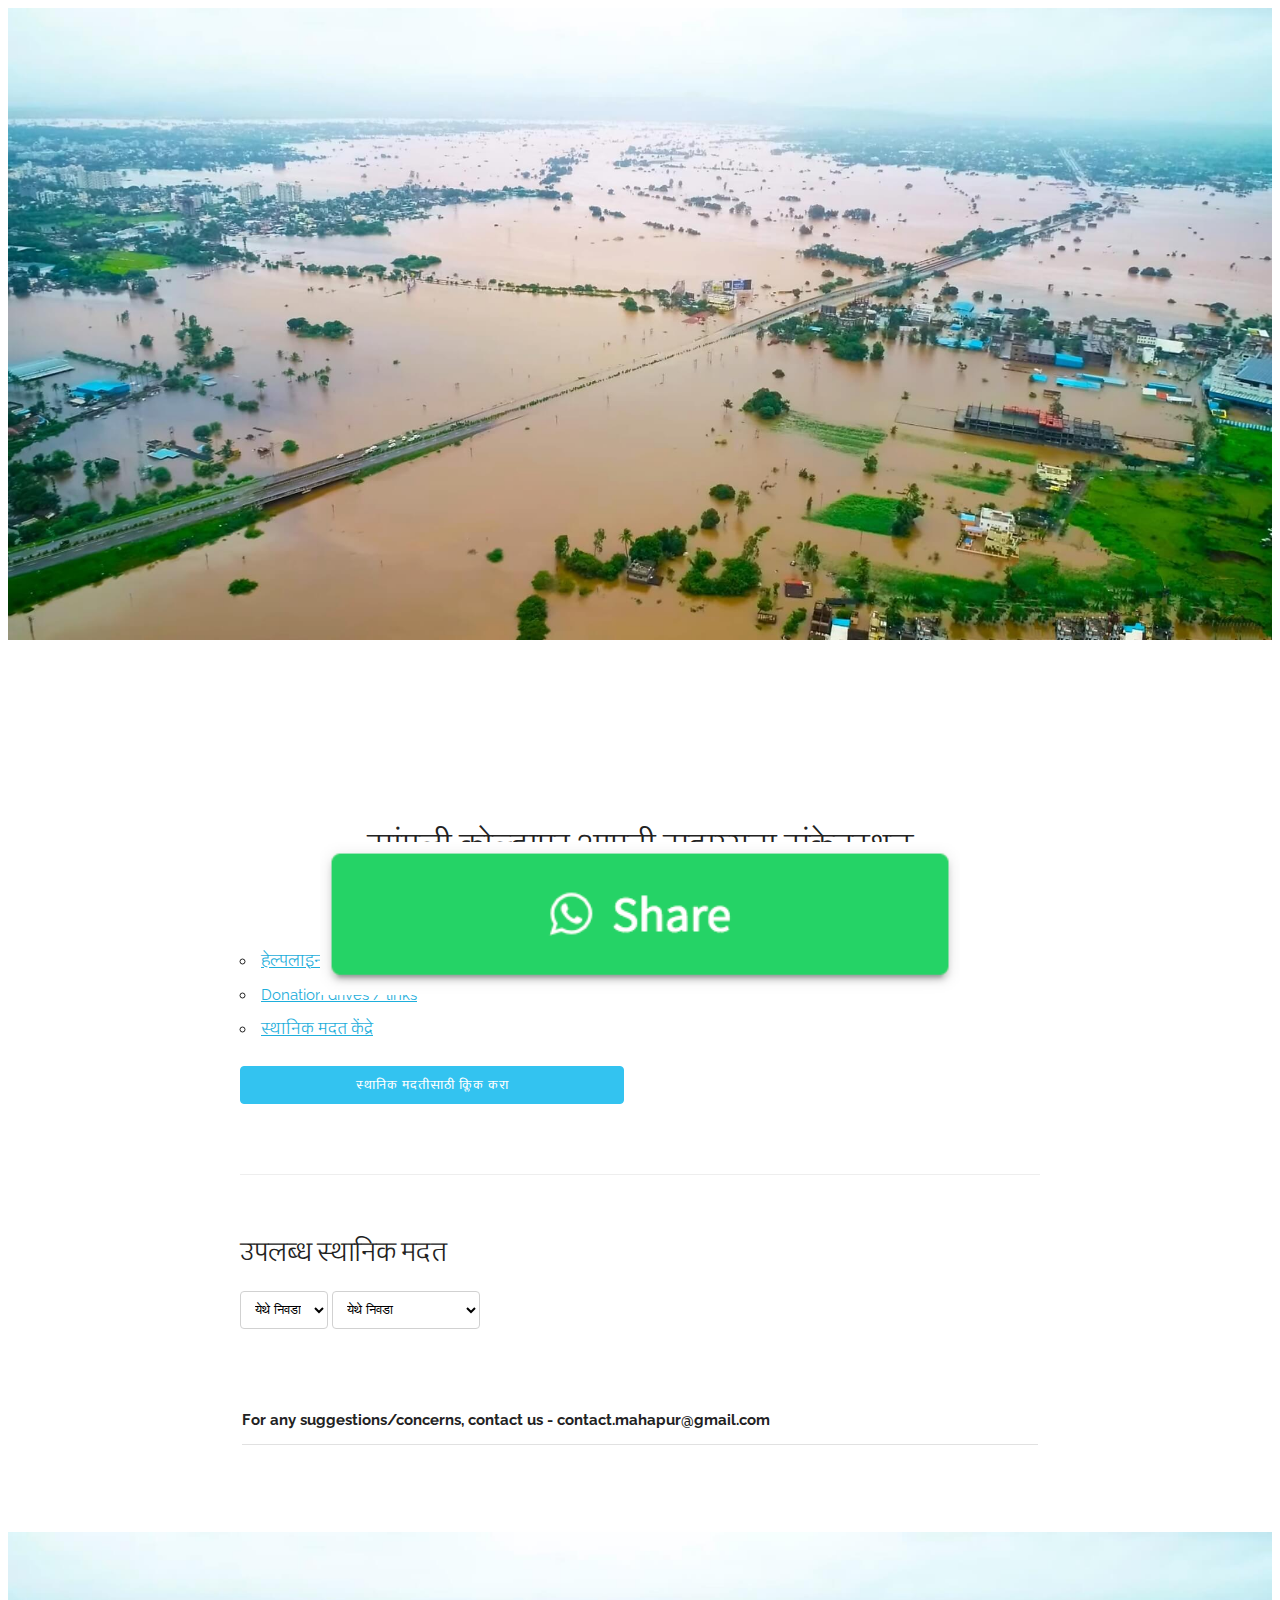
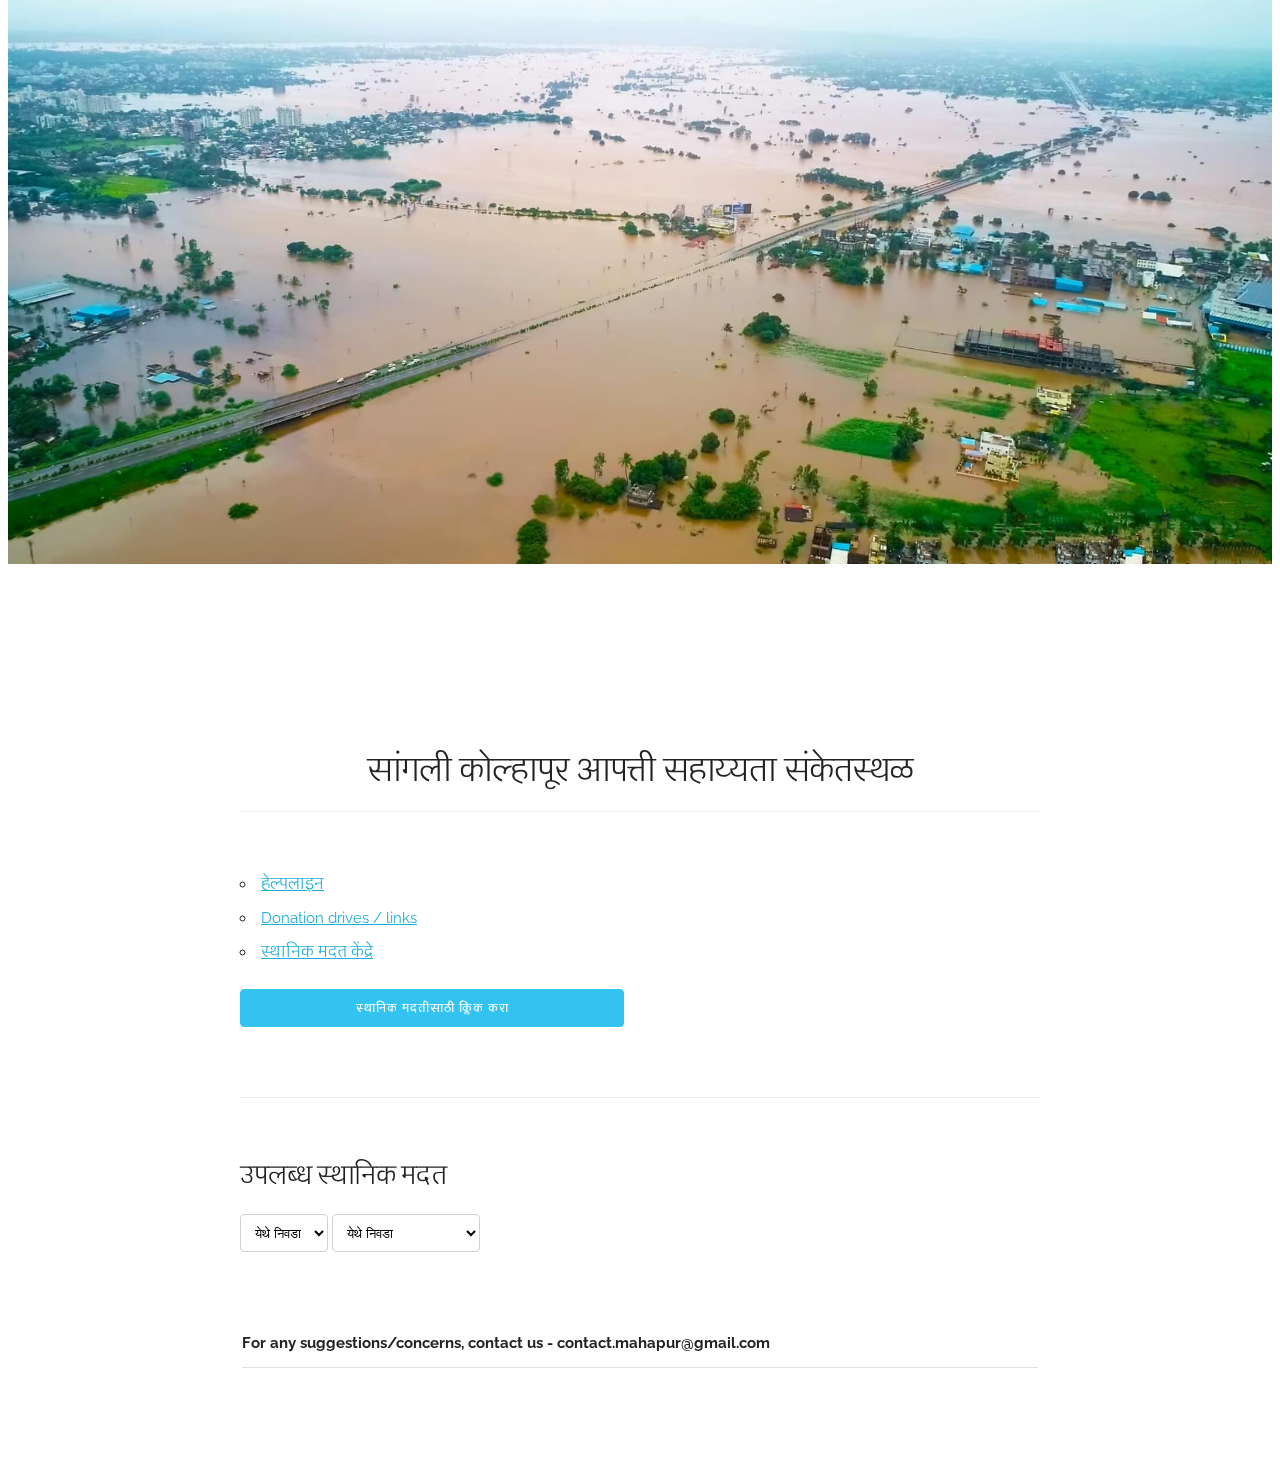
==== index.html @ 60c69380 "Pushing helpType to prod" ====
<!DOCTYPE html>
<html lang="en">
<head>

  <!-- Basic Page Needs
  –––––––––––––––––––––––––––––––––––––––––––––––––– -->
  <meta charset="utf-8">
  <title>Mahapur</title>
  <meta name="description" content="">
  <meta name="author" content="">

  <link rel="shortcut icon" type="image/png" href="images/favicon.png"/>

  <!-- Mobile Specific Metas
  –––––––––––––––––––––––––––––––––––––––––––––––––– -->
  <meta name="viewport" content="width=device-width, initial-scale=1">

  <!-- FONT
  –––––––––––––––––––––––––––––––––––––––––––––––––– -->
  <!-- <link href="https://fonts.googleapis.com/css?family=Raleway&display=swap" rel="stylesheet"> -->
  <link href="https://fonts.googleapis.com/css?family=Raleway&display=swap" rel="stylesheet">
  <link href="https://fonts.googleapis.com/css?family=Glegoo&display=swap" rel="stylesheet">

  <!-- CSS
  –––––––––––––––––––––––––––––––––––––––––––––––––– -->
  <link rel="stylesheet" href="css/normalize.css">
  <link rel="stylesheet" href="css/skeleton.css">
  <link rel="stylesheet" href="css/custom.css">

  <!-- Scripts
  –––––––––––––––––––––––––––––––––––––––––––––––––– -->
  <link rel="stylesheet" href="css/github-prettify-theme.css">
  <script src="js/Rest.js"></script>
  <script src="js/HelpHandler.js"></script>

  <!-- Global site tag (gtag.js) - Google Analytics -->
  <script async src="https://www.googletagmanager.com/gtag/js?id=UA-145465285-1"></script>
  <script>
    window.dataLayer = window.dataLayer || [];
    function gtag(){dataLayer.push(arguments);}
    gtag('js', new Date());

    gtag('config', 'UA-145465285-1');
  </script>

</head>
<body class="code-snippets-visible" onload="return getAndRender();">

<img src="images/background.jpeg" alt="krishna flood image" width="100%">

  <!-- Primary Page Layout
  –––––––––––––––––––––––––––––––––––––––––––––––––– -->
  <div class="container">
    <section class="header">
      <h4 class="title">सांगली कोल्हापूर आपत्ती सहाय्यता संकेतस्थळ</h4>
    </section>

    <div class="navbar-spacer"></div>

    <!-- Lists -->
    <div class="docs-section" id="lists">
      <div class="row docs-example">
        <div class="six columns">
          <ul>
            <li><a href="helpline.html">हेल्पलाइन</a></li>
            <li><a href="donations.html">Donation drives / links</a></li>
            <li><a href="localcamps.html">स्थानिक मदत केंद्रे</a></li>
          </ul>
          <a class="button button-primary" href="localhelp.html" style="display: block;margin-left: auto;margin-right: auto;">स्थानिक मदतीसाठी क्लिक करा</a>
        </div>
      </div>
    </div>

    <!-- Tables -->
    <div class="docs-section" id="tables">
      <h5><b>उपलब्ध स्थानिक मदत</b></h5>
      <!-- The above form looks like this -->
        <form id="help-form" onchange="return renderWithFilter();">
        <div class="row">
          <div class="twelve columns">
            <select class="six.columns" id="city">
              <option value="-" selected>येथे निवडा</option>
              <option value="sangli">सांगली</option>
              <option value="kolhapur">कोल्हापूर</option>
            </select>
            <select class="six.columns" id="category">
              <option value="-" selected>येथे निवडा</option>
              <option value="पाणी">पाणी</option>
              <option value="औषधे">औषधे</option>
              <option value="अन्न धान्य (खाद्य पदार्थ)">अन्न धान्य (खाद्य पदार्थ)</option>
              <option value="कपडे">कपडे</option>
              <option value="जनावरांसाठी खाद्य">जनावरांसाठी खाद्य</option>
              <option value="भांडी">भांडी</option>
              <option value="दैनंदीनी लागणार्या वस्तू">दैनंदीनी लागणार्या वस्तू</option>
              <option value="सॅनीटरी नॅपकीन्स">सॅनीटरी नॅपकीन्स</option>
              <option value="शालेय उपयोगी साहित्य">शालेय उपयोगी साहित्य</option>
              <option value="सर्प मित्र">सर्प मित्र</option>
              <option value="इतर">इतर</option>
            </select>
          </div>
        </div>
      </form>
      <div class="docs-example">
        <table id="table-id" class="u-full-width">
          <tbody>
          </tbody>
        </table>
        <table id="table-id" class="u-full-width">
          <th>For any suggestions/concerns, contact us - contact.mahapur@gmail.com
          </th>
        </table>
      </div>
    </div>
  </div>

  <div class="footer">
    <div class="row docs-example">
      <!-- <a class="button" href="whatsapp://send?text=http://mahapur.in" data-action="share/whatsapp/share"> -->
      <a href="whatsapp://send?text=%2A%E0%A4%B8%E0%A4%BE%E0%A4%82%E0%A4%97%E0%A4%B2%E0%A5%80%20%E0%A4%95%E0%A5%8B%E0%A4%B2%E0%A5%8D%E0%A4%B9%E0%A4%BE%E0%A4%AA%E0%A5%82%E0%A4%B0%20%E0%A4%86%E0%A4%AA%E0%A4%A4%E0%A5%8D%E0%A4%A4%E0%A5%80%20%E0%A4%B8%E0%A4%B9%E0%A4%BE%E0%A4%AF%E0%A5%8D%E0%A4%AF%E0%A4%A4%E0%A4%BE%20%E0%A4%B8%E0%A4%82%E0%A4%95%E0%A5%87%E0%A4%A4%E0%A4%B8%E0%A5%8D%E0%A4%A5%E0%A4%B3%2A%20-%20http%3A%2F%2Fwww.mahapur.in%0A%0A%E0%A4%AF%E0%A4%BE%20%E0%A4%B8%E0%A4%82%E0%A4%95%E0%A5%87%E0%A4%A4%E0%A4%B8%E0%A5%8D%E0%A4%A5%E0%A4%B3%E0%A4%BE%E0%A4%A6%E0%A5%8D%E0%A4%B5%E0%A4%BE%E0%A4%B0%E0%A5%87%20%E0%A4%96%E0%A4%BE%E0%A4%B2%E0%A5%80%E0%A4%B2%20%E0%A4%AE%E0%A4%A6%E0%A4%A4%20%E0%A4%A6%E0%A5%87%E0%A4%A4%E0%A4%BE%2F%E0%A4%98%E0%A5%87%E0%A4%A4%E0%A4%BE%20%E0%A4%AF%E0%A5%87%E0%A4%8A%20%E0%A4%B6%E0%A4%95%E0%A4%A4%E0%A5%87%20-%0A%0A%E0%A5%A7.%20%E0%A4%AA%E0%A5%81%E0%A4%B0%E0%A4%97%E0%A5%8D%E0%A4%B0%E0%A4%B8%E0%A5%8D%E0%A4%A4%E0%A4%BE%E0%A4%82%E0%A4%9A%E0%A5%8D%E0%A4%AF%E0%A4%BE%20%E0%A4%AE%E0%A4%A6%E0%A4%A4%E0%A5%80%E0%A4%B8%E0%A4%BE%E0%A4%A0%E0%A5%80%20%E0%A4%87%E0%A4%9A%E0%A5%8D%E0%A4%9B%E0%A5%82%E0%A4%95%20%E0%A4%85%E0%A4%B8%E0%A4%A3%E0%A4%BE%E0%A4%B0%E0%A5%87%20%E0%A4%B2%E0%A5%8B%E0%A4%95%20%E0%A4%A4%E0%A5%8D%E0%A4%AF%E0%A4%BE%E0%A4%82%E0%A4%A8%E0%A4%BE%20%E0%A4%B6%E0%A4%95%E0%A5%8D%E0%A4%AF%20%E0%A4%A4%E0%A5%8D%E0%A4%AF%E0%A4%BE%20%E0%A4%B8%E0%A5%8D%E0%A4%B5%E0%A4%B0%E0%A5%82%E0%A4%AA%E0%A4%BE%E0%A4%A4%E0%A5%80%E0%A4%B2%20%E0%A4%AE%E0%A4%A6%E0%A4%A4%20%E0%A4%87%E0%A4%A5%E0%A5%87%20%E0%A4%A8%E0%A5%8B%E0%A4%82%E0%A4%A6%E0%A4%B5%E0%A5%82%20%E0%A4%B6%E0%A4%95%E0%A4%A4%E0%A4%BE%E0%A4%A4%2C%20%E0%A4%89%E0%A4%A6%E0%A4%BE.%20%E0%A4%94%E0%A4%B7%E0%A4%A7%E0%A5%87%2C%20%E0%A4%95%E0%A4%AA%E0%A4%A1%E0%A5%87%2C%20%E0%A4%85%E0%A4%A8%E0%A5%8D%E0%A4%A8%20%E0%A4%A7%E0%A4%BE%E0%A4%A8%E0%A5%8D%E0%A4%AF%20%28%E0%A4%96%E0%A4%BE%E0%A4%A6%E0%A5%8D%E0%A4%AF%20%E0%A4%AA%E0%A4%A6%E0%A4%BE%E0%A4%B0%E0%A5%8D%E0%A4%A5%29%2C%20%E0%A4%9C%E0%A4%A8%E0%A4%BE%E0%A4%B5%E0%A4%B0%E0%A4%BE%E0%A4%82%E0%A4%B8%E0%A4%BE%E0%A4%A0%E0%A5%80%20%E0%A4%96%E0%A4%BE%E0%A4%A6%E0%A5%8D%E0%A4%AF%2C%20%E0%A4%AD%E0%A4%BE%E0%A4%82%E0%A4%A1%E0%A5%80%2C%20%E0%A4%A6%E0%A5%88%E0%A4%A8%E0%A4%82%E0%A4%A6%E0%A5%80%E0%A4%A8%E0%A5%80%20%E0%A4%B2%E0%A4%BE%E0%A4%97%E0%A4%A3%E0%A4%BE%E0%A4%B0%E0%A5%8D%E0%A4%AF%E0%A4%BE%20%E0%A4%B5%E0%A4%B8%E0%A5%8D%E0%A4%A4%E0%A5%82%2C%20%E0%A4%B8%E0%A5%85%E0%A4%A8%E0%A5%80%E0%A4%9F%E0%A4%B0%E0%A5%80%20%E0%A4%A8%E0%A5%85%E0%A4%AA%E0%A4%95%E0%A5%80%E0%A4%A8%E0%A5%8D%E0%A4%B8%2C%20%E0%A4%A1%E0%A4%BE%E0%A4%AF%E0%A4%AA%E0%A4%B0.%0A%E0%A5%A8.%20%E0%A4%AA%E0%A5%82%E0%A4%B0%E0%A4%BE%E0%A4%A8%E0%A5%87%20%E0%A4%AC%E0%A4%BE%E0%A4%A7%E0%A5%80%E0%A4%A4%20%E0%A4%B2%E0%A5%8B%E0%A4%95%20%E0%A4%A4%E0%A5%8D%E0%A4%AF%E0%A4%BE%E0%A4%82%E0%A4%A8%E0%A4%BE%20%E0%A4%B2%E0%A4%BE%E0%A4%97%E0%A4%A3%E0%A4%BE%E0%A4%B1%E0%A5%8D%E0%A4%AF%E0%A4%BE%20%E0%A4%97%E0%A4%B0%E0%A4%9C%E0%A5%87%E0%A4%9A%E0%A5%8D%E0%A4%AF%E0%A4%BE%20%E0%A4%B5%E0%A4%B8%E0%A5%8D%E0%A4%A4%E0%A5%82%20%E0%A4%AF%E0%A4%BE%20%E0%A4%B8%E0%A4%82%E0%A4%95%E0%A5%87%E0%A4%A4%E0%A4%B8%E0%A5%8D%E0%A4%A5%E0%A4%B3%E0%A4%BE%E0%A4%9A%E0%A5%8D%E0%A4%AF%E0%A4%BE%20%E0%A4%AE%E0%A4%BE%E0%A4%A7%E0%A5%8D%E0%A4%AF%E0%A4%AE%E0%A4%BE%E0%A4%A4%E0%A5%82%E0%A4%A8%20%E0%A4%AE%E0%A4%BF%E0%A4%B3%E0%A4%B5%E0%A5%82%20%E0%A4%B6%E0%A4%95%E0%A4%A4%E0%A4%BE%E0%A4%A4.%0A%E0%A5%A9.%20%E0%A4%AE%E0%A4%A6%E0%A4%A4%20%E0%A4%95%E0%A5%87%E0%A4%82%E0%A4%A6%E0%A5%8D%E0%A4%B0%E0%A4%BE%E0%A4%82%E0%A4%9A%E0%A5%80%20%E0%A4%AF%E0%A4%BE%E0%A4%A6%E0%A5%80%2C%20%E0%A4%AA%E0%A5%81%E0%A4%B0%E0%A4%97%E0%A5%8D%E0%A4%B0%E0%A4%B8%E0%A5%8D%E0%A4%A4%E0%A4%BE%E0%A4%82%E0%A4%B8%E0%A4%BE%E0%A4%A0%E0%A5%80%20%E0%A4%B9%E0%A5%87%E0%A4%B2%E0%A5%8D%E0%A4%AA%E0%A4%B2%E0%A4%BE%E0%A4%88%E0%A4%A8.%0A%E0%A5%AA.%20%E0%A4%B5%E0%A4%BF%E0%A4%B5%E0%A4%BF%E0%A4%A7%20%E0%A4%B6%E0%A4%B9%E0%A4%B0%E0%A4%BE%E0%A4%82%E0%A4%AE%E0%A4%A7%E0%A5%8D%E0%A4%AF%E0%A5%87%20%E0%A4%9A%E0%A4%BE%E0%A4%B2%E0%A5%82%20%E0%A4%85%E0%A4%B8%E0%A4%A3%E0%A4%BE%E0%A4%B1%E0%A5%8D%E0%A4%AF%E0%A4%BE%20%E0%A4%A6%E0%A5%87%E0%A4%A3%E0%A4%97%E0%A5%80%20%E0%A4%95%E0%A5%87%E0%A4%82%E0%A4%A6%E0%A5%8D%E0%A4%B0%E0%A4%BE%E0%A4%82%E0%A4%9A%E0%A5%80%20%E0%A4%AE%E0%A4%BE%E0%A4%B9%E0%A4%BF%E0%A4%A4%E0%A5%80.%0A%E0%A5%AB.%20%E0%A4%87%E0%A4%9A%E0%A5%8D%E0%A4%9B%E0%A5%81%E0%A4%95%E0%A4%BE%E0%A4%82%E0%A4%A8%E0%A4%BE%20Online%20%E0%A4%86%E0%A4%B0%E0%A5%8D%E0%A4%A5%E0%A4%BF%E0%A4%95%20%E0%A4%B8%E0%A4%B9%E0%A4%BE%E0%A4%AF%E0%A5%8D%E0%A4%AF%20%E0%A4%95%E0%A4%B0%E0%A4%A3%E0%A5%8D%E0%A4%AF%E0%A4%BE%E0%A4%B8%E0%A4%BE%E0%A4%A0%E0%A5%80%20%E0%A4%B2%E0%A4%BE%E0%A4%97%E0%A4%A3%E0%A4%BE%E0%A4%B1%E0%A5%8D%E0%A4%AF%E0%A4%BE%20links.%0A%0A%E0%A4%B8%E0%A4%B0%E0%A5%8D%E0%A4%B5%20%E0%A4%97%E0%A5%8B%E0%A4%B7%E0%A5%8D%E0%A4%9F%E0%A5%80%20%E0%A4%8F%E0%A4%95%E0%A4%BE%E0%A4%9A%20%E0%A4%A0%E0%A4%BF%E0%A4%95%E0%A4%BE%E0%A4%A3%E0%A5%80%20-%20http%3A%2F%2Fwww.mahapur.in" data-action="share/whatsapp/share">
        <img width="50%" src="images/wa-logo.png" style="display: block;margin-left: auto;margin-right: auto;">
      </a>
    </div>
  </div>

</body>
</html>
<!DOCTYPE html>
<html lang="en">
<head>

  <!-- Basic Page Needs
  –––––––––––––––––––––––––––––––––––––––––––––––––– -->
  <meta charset="utf-8">
  <title>Mahapur</title>
  <meta name="description" content="">
  <meta name="author" content="">

  <link rel="shortcut icon" type="image/png" href="images/favicon.png"/>

  <!-- Mobile Specific Metas
  –––––––––––––––––––––––––––––––––––––––––––––––––– -->
  <meta name="viewport" content="width=device-width, initial-scale=1">

  <!-- FONT
  –––––––––––––––––––––––––––––––––––––––––––––––––– -->
  <!-- <link href="https://fonts.googleapis.com/css?family=Raleway&display=swap" rel="stylesheet"> -->
  <link href="https://fonts.googleapis.com/css?family=Raleway&display=swap" rel="stylesheet">
  <link href="https://fonts.googleapis.com/css?family=Glegoo&display=swap" rel="stylesheet">

  <!-- CSS
  –––––––––––––––––––––––––––––––––––––––––––––––––– -->
  <link rel="stylesheet" href="css/normalize.css">
  <link rel="stylesheet" href="css/skeleton.css">
  <link rel="stylesheet" href="css/custom.css">

  <!-- Scripts
  –––––––––––––––––––––––––––––––––––––––––––––––––– -->
  <link rel="stylesheet" href="css/github-prettify-theme.css">
  <script src="js/Rest.js"></script>
  <script src="js/HelpHandler.js"></script>

  <!-- Global site tag (gtag.js) - Google Analytics -->
  <script async src="https://www.googletagmanager.com/gtag/js?id=UA-145465285-1"></script>
  <script>
    window.dataLayer = window.dataLayer || [];
    function gtag(){dataLayer.push(arguments);}
    gtag('js', new Date());

    gtag('config', 'UA-145465285-1');
  </script>

</head>
<body class="code-snippets-visible" onload="return getAndRender();">

<img src="images/background.jpeg" alt="krishna flood image" width="100%">

  <!-- Primary Page Layout
  –––––––––––––––––––––––––––––––––––––––––––––––––– -->
  <div class="container">
    <section class="header">
      <h4 class="title">सांगली कोल्हापूर आपत्ती सहाय्यता संकेतस्थळ</h4>
    </section>

    <div class="navbar-spacer"></div>

    <!-- Lists -->
    <div class="docs-section" id="lists">
      <div class="row docs-example">
        <div class="six columns">
          <ul>
            <li><a href="helpline.html">हेल्पलाइन</a></li>
            <li><a href="donations.html">Donation drives / links</a></li>
            <li><a href="localcamps.html">स्थानिक मदत केंद्रे</a></li>
          </ul>
          <a class="button button-primary" href="localhelp.html" style="display: block;margin-left: auto;margin-right: auto;">स्थानिक मदतीसाठी क्लिक करा</a>
        </div>
      </div>
    </div>

    <!-- Tables -->
    <div class="docs-section" id="tables">
      <h5><b>उपलब्ध स्थानिक मदत</b></h5>
      <!-- The above form looks like this -->
        <form id="help-form" onchange="return renderWithFilter();">
        <div class="row">
          <div class="twelve columns">
            <select class="six.columns" id="city">
              <option value="-" selected>येथे निवडा</option>
              <option value="sangli">सांगली</option>
              <option value="kolhapur">कोल्हापूर</option>
            </select>
            <select class="six.columns" id="category">
              <option value="-" selected>येथे निवडा</option>
              <option value="पाणी">पाणी</option>
              <option value="औषधे">औषधे</option>
              <option value="अन्न धान्य (खाद्य पदार्थ)">अन्न धान्य (खाद्य पदार्थ)</option>
              <option value="कपडे">कपडे</option>
              <option value="जनावरांसाठी खाद्य">जनावरांसाठी खाद्य</option>
              <option value="भांडी">भांडी</option>
              <option value="दैनंदीनी लागणार्या वस्तू">दैनंदीनी लागणार्या वस्तू</option>
              <option value="सॅनीटरी नॅपकीन्स">सॅनीटरी नॅपकीन्स</option>
              <option value="शालेय उपयोगी साहित्य">शालेय उपयोगी साहित्य</option>
              <option value="सर्प मित्र">सर्प मित्र</option>
              <option value="इतर">इतर</option>
            </select>
          </div>
        </div>
      </form>
      <div class="docs-example">
        <table id="table-id" class="u-full-width">
          <tbody>
          </tbody>
        </table>
        <table id="table-id" class="u-full-width">
          <th>For any suggestions/concerns, contact us - contact.mahapur@gmail.com
          </th>
        </table>
      </div>
    </div>
  </div>

  <div class="footer">
    <div class="row docs-example">
      <!-- <a class="button" href="whatsapp://send?text=http://mahapur.in" data-action="share/whatsapp/share"> -->
      <a href="whatsapp://send?text=%2A%E0%A4%B8%E0%A4%BE%E0%A4%82%E0%A4%97%E0%A4%B2%E0%A5%80%20%E0%A4%95%E0%A5%8B%E0%A4%B2%E0%A5%8D%E0%A4%B9%E0%A4%BE%E0%A4%AA%E0%A5%82%E0%A4%B0%20%E0%A4%86%E0%A4%AA%E0%A4%A4%E0%A5%8D%E0%A4%A4%E0%A5%80%20%E0%A4%B8%E0%A4%B9%E0%A4%BE%E0%A4%AF%E0%A5%8D%E0%A4%AF%E0%A4%A4%E0%A4%BE%20%E0%A4%B8%E0%A4%82%E0%A4%95%E0%A5%87%E0%A4%A4%E0%A4%B8%E0%A5%8D%E0%A4%A5%E0%A4%B3%2A%20-%20http%3A%2F%2Fwww.mahapur.in%0A%0A%E0%A4%AF%E0%A4%BE%20%E0%A4%B8%E0%A4%82%E0%A4%95%E0%A5%87%E0%A4%A4%E0%A4%B8%E0%A5%8D%E0%A4%A5%E0%A4%B3%E0%A4%BE%E0%A4%A6%E0%A5%8D%E0%A4%B5%E0%A4%BE%E0%A4%B0%E0%A5%87%20%E0%A4%96%E0%A4%BE%E0%A4%B2%E0%A5%80%E0%A4%B2%20%E0%A4%AE%E0%A4%A6%E0%A4%A4%20%E0%A4%A6%E0%A5%87%E0%A4%A4%E0%A4%BE%2F%E0%A4%98%E0%A5%87%E0%A4%A4%E0%A4%BE%20%E0%A4%AF%E0%A5%87%E0%A4%8A%20%E0%A4%B6%E0%A4%95%E0%A4%A4%E0%A5%87%20-%0A%0A%E0%A5%A7.%20%E0%A4%AA%E0%A5%81%E0%A4%B0%E0%A4%97%E0%A5%8D%E0%A4%B0%E0%A4%B8%E0%A5%8D%E0%A4%A4%E0%A4%BE%E0%A4%82%E0%A4%9A%E0%A5%8D%E0%A4%AF%E0%A4%BE%20%E0%A4%AE%E0%A4%A6%E0%A4%A4%E0%A5%80%E0%A4%B8%E0%A4%BE%E0%A4%A0%E0%A5%80%20%E0%A4%87%E0%A4%9A%E0%A5%8D%E0%A4%9B%E0%A5%82%E0%A4%95%20%E0%A4%85%E0%A4%B8%E0%A4%A3%E0%A4%BE%E0%A4%B0%E0%A5%87%20%E0%A4%B2%E0%A5%8B%E0%A4%95%20%E0%A4%A4%E0%A5%8D%E0%A4%AF%E0%A4%BE%E0%A4%82%E0%A4%A8%E0%A4%BE%20%E0%A4%B6%E0%A4%95%E0%A5%8D%E0%A4%AF%20%E0%A4%A4%E0%A5%8D%E0%A4%AF%E0%A4%BE%20%E0%A4%B8%E0%A5%8D%E0%A4%B5%E0%A4%B0%E0%A5%82%E0%A4%AA%E0%A4%BE%E0%A4%A4%E0%A5%80%E0%A4%B2%20%E0%A4%AE%E0%A4%A6%E0%A4%A4%20%E0%A4%87%E0%A4%A5%E0%A5%87%20%E0%A4%A8%E0%A5%8B%E0%A4%82%E0%A4%A6%E0%A4%B5%E0%A5%82%20%E0%A4%B6%E0%A4%95%E0%A4%A4%E0%A4%BE%E0%A4%A4%2C%20%E0%A4%89%E0%A4%A6%E0%A4%BE.%20%E0%A4%94%E0%A4%B7%E0%A4%A7%E0%A5%87%2C%20%E0%A4%95%E0%A4%AA%E0%A4%A1%E0%A5%87%2C%20%E0%A4%85%E0%A4%A8%E0%A5%8D%E0%A4%A8%20%E0%A4%A7%E0%A4%BE%E0%A4%A8%E0%A5%8D%E0%A4%AF%20%28%E0%A4%96%E0%A4%BE%E0%A4%A6%E0%A5%8D%E0%A4%AF%20%E0%A4%AA%E0%A4%A6%E0%A4%BE%E0%A4%B0%E0%A5%8D%E0%A4%A5%29%2C%20%E0%A4%9C%E0%A4%A8%E0%A4%BE%E0%A4%B5%E0%A4%B0%E0%A4%BE%E0%A4%82%E0%A4%B8%E0%A4%BE%E0%A4%A0%E0%A5%80%20%E0%A4%96%E0%A4%BE%E0%A4%A6%E0%A5%8D%E0%A4%AF%2C%20%E0%A4%AD%E0%A4%BE%E0%A4%82%E0%A4%A1%E0%A5%80%2C%20%E0%A4%A6%E0%A5%88%E0%A4%A8%E0%A4%82%E0%A4%A6%E0%A5%80%E0%A4%A8%E0%A5%80%20%E0%A4%B2%E0%A4%BE%E0%A4%97%E0%A4%A3%E0%A4%BE%E0%A4%B0%E0%A5%8D%E0%A4%AF%E0%A4%BE%20%E0%A4%B5%E0%A4%B8%E0%A5%8D%E0%A4%A4%E0%A5%82%2C%20%E0%A4%B8%E0%A5%85%E0%A4%A8%E0%A5%80%E0%A4%9F%E0%A4%B0%E0%A5%80%20%E0%A4%A8%E0%A5%85%E0%A4%AA%E0%A4%95%E0%A5%80%E0%A4%A8%E0%A5%8D%E0%A4%B8%2C%20%E0%A4%A1%E0%A4%BE%E0%A4%AF%E0%A4%AA%E0%A4%B0.%0A%E0%A5%A8.%20%E0%A4%AA%E0%A5%82%E0%A4%B0%E0%A4%BE%E0%A4%A8%E0%A5%87%20%E0%A4%AC%E0%A4%BE%E0%A4%A7%E0%A5%80%E0%A4%A4%20%E0%A4%B2%E0%A5%8B%E0%A4%95%20%E0%A4%A4%E0%A5%8D%E0%A4%AF%E0%A4%BE%E0%A4%82%E0%A4%A8%E0%A4%BE%20%E0%A4%B2%E0%A4%BE%E0%A4%97%E0%A4%A3%E0%A4%BE%E0%A4%B1%E0%A5%8D%E0%A4%AF%E0%A4%BE%20%E0%A4%97%E0%A4%B0%E0%A4%9C%E0%A5%87%E0%A4%9A%E0%A5%8D%E0%A4%AF%E0%A4%BE%20%E0%A4%B5%E0%A4%B8%E0%A5%8D%E0%A4%A4%E0%A5%82%20%E0%A4%AF%E0%A4%BE%20%E0%A4%B8%E0%A4%82%E0%A4%95%E0%A5%87%E0%A4%A4%E0%A4%B8%E0%A5%8D%E0%A4%A5%E0%A4%B3%E0%A4%BE%E0%A4%9A%E0%A5%8D%E0%A4%AF%E0%A4%BE%20%E0%A4%AE%E0%A4%BE%E0%A4%A7%E0%A5%8D%E0%A4%AF%E0%A4%AE%E0%A4%BE%E0%A4%A4%E0%A5%82%E0%A4%A8%20%E0%A4%AE%E0%A4%BF%E0%A4%B3%E0%A4%B5%E0%A5%82%20%E0%A4%B6%E0%A4%95%E0%A4%A4%E0%A4%BE%E0%A4%A4.%0A%E0%A5%A9.%20%E0%A4%AE%E0%A4%A6%E0%A4%A4%20%E0%A4%95%E0%A5%87%E0%A4%82%E0%A4%A6%E0%A5%8D%E0%A4%B0%E0%A4%BE%E0%A4%82%E0%A4%9A%E0%A5%80%20%E0%A4%AF%E0%A4%BE%E0%A4%A6%E0%A5%80%2C%20%E0%A4%AA%E0%A5%81%E0%A4%B0%E0%A4%97%E0%A5%8D%E0%A4%B0%E0%A4%B8%E0%A5%8D%E0%A4%A4%E0%A4%BE%E0%A4%82%E0%A4%B8%E0%A4%BE%E0%A4%A0%E0%A5%80%20%E0%A4%B9%E0%A5%87%E0%A4%B2%E0%A5%8D%E0%A4%AA%E0%A4%B2%E0%A4%BE%E0%A4%88%E0%A4%A8.%0A%E0%A5%AA.%20%E0%A4%B5%E0%A4%BF%E0%A4%B5%E0%A4%BF%E0%A4%A7%20%E0%A4%B6%E0%A4%B9%E0%A4%B0%E0%A4%BE%E0%A4%82%E0%A4%AE%E0%A4%A7%E0%A5%8D%E0%A4%AF%E0%A5%87%20%E0%A4%9A%E0%A4%BE%E0%A4%B2%E0%A5%82%20%E0%A4%85%E0%A4%B8%E0%A4%A3%E0%A4%BE%E0%A4%B1%E0%A5%8D%E0%A4%AF%E0%A4%BE%20%E0%A4%A6%E0%A5%87%E0%A4%A3%E0%A4%97%E0%A5%80%20%E0%A4%95%E0%A5%87%E0%A4%82%E0%A4%A6%E0%A5%8D%E0%A4%B0%E0%A4%BE%E0%A4%82%E0%A4%9A%E0%A5%80%20%E0%A4%AE%E0%A4%BE%E0%A4%B9%E0%A4%BF%E0%A4%A4%E0%A5%80.%0A%E0%A5%AB.%20%E0%A4%87%E0%A4%9A%E0%A5%8D%E0%A4%9B%E0%A5%81%E0%A4%95%E0%A4%BE%E0%A4%82%E0%A4%A8%E0%A4%BE%20Online%20%E0%A4%86%E0%A4%B0%E0%A5%8D%E0%A4%A5%E0%A4%BF%E0%A4%95%20%E0%A4%B8%E0%A4%B9%E0%A4%BE%E0%A4%AF%E0%A5%8D%E0%A4%AF%20%E0%A4%95%E0%A4%B0%E0%A4%A3%E0%A5%8D%E0%A4%AF%E0%A4%BE%E0%A4%B8%E0%A4%BE%E0%A4%A0%E0%A5%80%20%E0%A4%B2%E0%A4%BE%E0%A4%97%E0%A4%A3%E0%A4%BE%E0%A4%B1%E0%A5%8D%E0%A4%AF%E0%A4%BE%20links.%0A%0A%E0%A4%B8%E0%A4%B0%E0%A5%8D%E0%A4%B5%20%E0%A4%97%E0%A5%8B%E0%A4%B7%E0%A5%8D%E0%A4%9F%E0%A5%80%20%E0%A4%8F%E0%A4%95%E0%A4%BE%E0%A4%9A%20%E0%A4%A0%E0%A4%BF%E0%A4%95%E0%A4%BE%E0%A4%A3%E0%A5%80%20-%20http%3A%2F%2Fwww.mahapur.in" data-action="share/whatsapp/share">
        <img width="50%" src="images/wa-logo.png" style="display: block;margin-left: auto;margin-right: auto;">
      </a>
    </div>
  </div>

</body>
</html>
---- css/skeleton.css ----
/*
* Skeleton V2.0.4
* Copyright 2014, Dave Gamache
* www.getskeleton.com
* Free to use under the MIT license.
* http://www.opensource.org/licenses/mit-license.php
* 12/29/2014
*/


/* Table of contents
––––––––––––––––––––––––––––––––––––––––––––––––––
- Grid
- Base Styles
- Typography
- Links
- Buttons
- Forms
- Lists
- Code
- Tables
- Spacing
- Utilities
- Clearing
- Media Queries
*/


/* Grid
–––––––––––––––––––––––––––––––––––––––––––––––––– */
.container {
  position: relative;
  width: 100%;
  max-width: 960px;
  margin: 0 auto;
  padding: 0 20px;
  box-sizing: border-box; }
.column,
.columns {
  width: 100%;
  float: left;
  box-sizing: border-box; }

/* For devices larger than 400px */
@media (min-width: 400px) {
  .container {
    width: 85%;
    padding: 0; }
}

/* For devices larger than 550px */
@media (min-width: 550px) {
  .container {
    width: 80%; }
  .column,
  .columns {
    margin-left: 4%; }
  .column:first-child,
  .columns:first-child {
    margin-left: 0; }

  .one.column,
  .one.columns                    { width: 4.66666666667%; }
  .two.columns                    { width: 13.3333333333%; }
  .three.columns                  { width: 22%;            }
  .four.columns                   { width: 30.6666666667%; }
  .five.columns                   { width: 39.3333333333%; }
  .six.columns                    { width: 48%;            }
  .seven.columns                  { width: 56.6666666667%; }
  .eight.columns                  { width: 65.3333333333%; }
  .nine.columns                   { width: 74.0%;          }
  .ten.columns                    { width: 82.6666666667%; }
  .eleven.columns                 { width: 91.3333333333%; }
  .twelve.columns                 { width: 100%; margin-left: 0; }

  .one-third.column               { width: 30.6666666667%; }
  .two-thirds.column              { width: 65.3333333333%; }

  .one-half.column                { width: 48%; }

  /* Offsets */
  .offset-by-one.column,
  .offset-by-one.columns          { margin-left: 8.66666666667%; }
  .offset-by-two.column,
  .offset-by-two.columns          { margin-left: 17.3333333333%; }
  .offset-by-three.column,
  .offset-by-three.columns        { margin-left: 26%;            }
  .offset-by-four.column,
  .offset-by-four.columns         { margin-left: 34.6666666667%; }
  .offset-by-five.column,
  .offset-by-five.columns         { margin-left: 43.3333333333%; }
  .offset-by-six.column,
  .offset-by-six.columns          { margin-left: 52%;            }
  .offset-by-seven.column,
  .offset-by-seven.columns        { margin-left: 60.6666666667%; }
  .offset-by-eight.column,
  .offset-by-eight.columns        { margin-left: 69.3333333333%; }
  .offset-by-nine.column,
  .offset-by-nine.columns         { margin-left: 78.0%;          }
  .offset-by-ten.column,
  .offset-by-ten.columns          { margin-left: 86.6666666667%; }
  .offset-by-eleven.column,
  .offset-by-eleven.columns       { margin-left: 95.3333333333%; }

  .offset-by-one-third.column,
  .offset-by-one-third.columns    { margin-left: 34.6666666667%; }
  .offset-by-two-thirds.column,
  .offset-by-two-thirds.columns   { margin-left: 69.3333333333%; }

  .offset-by-one-half.column,
  .offset-by-one-half.columns     { margin-left: 52%; }

}


/* Base Styles
–––––––––––––––––––––––––––––––––––––––––––––––––– */
/* NOTE
html is set to 62.5% so that all the REM measurements throughout Skeleton
are based on 10px sizing. So basically 1.5rem = 15px :) */
html {
  font-size: 62.5%; }
body {
  font-size: 1.5em; /* currently ems cause chrome bug misinterpreting rems on body element */
  line-height: 1.6;
  font-weight: 400;
  font-family: "Raleway", "HelveticaNeue", "Helvetica Neue", "Glegoo", Helvetica, Arial, sans-serif, serif;
  /* font-family: 'Open Sans', sans-serif; */
  /* font-family: 'Glegoo', serif; */

  color: #222; }


/* Typography
–––––––––––––––––––––––––––––––––––––––––––––––––– */
h1, h2, h3, h4, h5, h6 {
  margin-top: 0;
  margin-bottom: 2rem;
  font-weight: 300; }
h1 { font-size: 4.0rem; line-height: 1.2;  letter-spacing: -.1rem;}
h2 { font-size: 3.6rem; line-height: 1.25; letter-spacing: -.1rem; }
h3 { font-size: 3.0rem; line-height: 1.3;  letter-spacing: -.1rem; }
h4 { font-size: 2.4rem; line-height: 1.35; letter-spacing: -.08rem; }
h5 { font-size: 1.8rem; line-height: 1.5;  letter-spacing: -.05rem; }
h6 { font-size: 1.5rem; line-height: 1.6;  letter-spacing: 0; }

/* Larger than phablet */
@media (min-width: 550px) {
  h1 { font-size: 5.0rem; }
  h2 { font-size: 4.2rem; }
  h3 { font-size: 3.6rem; }
  h4 { font-size: 3.0rem; }
  h5 { font-size: 2.4rem; }
  h6 { font-size: 1.5rem; }
}

p {
  margin-top: 0; }


/* Links
–––––––––––––––––––––––––––––––––––––––––––––––––– */
a {
  color: #1EAEDB; }
a:hover {
  color: #0FA0CE; }


/* Buttons
–––––––––––––––––––––––––––––––––––––––––––––––––– */
.button,
button,
input[type="submit"],
input[type="reset"],
input[type="button"] {
  display: inline-block;
  height: 38px;
  padding: 0 30px;
  color: #555;
  text-align: center;
  font-size: 11px;
  font-weight: 600;
  line-height: 38px;
  letter-spacing: .1rem;
  text-transform: uppercase;
  text-decoration: none;
  white-space: nowrap;
  background-color: transparent;
  border-radius: 4px;
  border: 1px solid #bbb;
  cursor: pointer;
  box-sizing: border-box; }
.button:hover,
button:hover,
input[type="submit"]:hover,
input[type="reset"]:hover,
input[type="button"]:hover,
.button:focus,
button:focus,
input[type="submit"]:focus,
input[type="reset"]:focus,
input[type="button"]:focus {
  color: #333;
  border-color: #888;
  outline: 0; }
.button.button-primary,
button.button-primary,
input[type="submit"].button-primary,
input[type="reset"].button-primary,
input[type="button"].button-primary {
  color: #FFF;
  background-color: #33C3F0;
  border-color: #33C3F0; }
.button.button-primary:hover,
button.button-primary:hover,
input[type="submit"].button-primary:hover,
input[type="reset"].button-primary:hover,
input[type="button"].button-primary:hover,
.button.button-primary:focus,
button.button-primary:focus,
input[type="submit"].button-primary:focus,
input[type="reset"].button-primary:focus,
input[type="button"].button-primary:focus {
  color: #FFF;
  background-color: #1EAEDB;
  border-color: #1EAEDB; }


/* Forms
–––––––––––––––––––––––––––––––––––––––––––––––––– */
input[type="email"],
input[type="number"],
input[type="search"],
input[type="text"],
input[type="tel"],
input[type="url"],
input[type="password"],
textarea,
select {
  height: 38px;
  padding: 6px 10px; /* The 6px vertically centers text on FF, ignored by Webkit */
  background-color: #fff;
  border: 1px solid #D1D1D1;
  border-radius: 4px;
  box-shadow: none;
  box-sizing: border-box; }
/* Removes awkward default styles on some inputs for iOS */
input[type="email"],
input[type="number"],
input[type="search"],
input[type="text"],
input[type="tel"],
input[type="url"],
input[type="password"],
textarea {
  -webkit-appearance: none;
     -moz-appearance: none;
          appearance: none; }
textarea {
  min-height: 65px;
  padding-top: 6px;
  padding-bottom: 6px; }
input[type="email"]:focus,
input[type="number"]:focus,
input[type="search"]:focus,
input[type="text"]:focus,
input[type="tel"]:focus,
input[type="url"]:focus,
input[type="password"]:focus,
textarea:focus,
select:focus {
  border: 1px solid #33C3F0;
  outline: 0; }
label,
legend {
  display: block;
  margin-bottom: .5rem;
  font-weight: 600; }
fieldset {
  padding: 0;
  border-width: 0; }
input[type="checkbox"],
input[type="radio"] {
  display: inline; }
label > .label-body {
  display: inline-block;
  margin-left: .5rem;
  font-weight: normal; }


/* Lists
–––––––––––––––––––––––––––––––––––––––––––––––––– */
ul {
  list-style: circle inside; }
ol {
  list-style: decimal inside; }
ol, ul {
  padding-left: 0;
  margin-top: 0; }
ul ul,
ul ol,
ol ol,
ol ul {
  margin: 1.5rem 0 1.5rem 3rem;
  font-size: 90%; }
li {
  margin-bottom: 1rem; }


/* Code
–––––––––––––––––––––––––––––––––––––––––––––––––– */
code {
  padding: .2rem .5rem;
  margin: 0 .2rem;
  font-size: 90%;
  white-space: nowrap;
  background: #F1F1F1;
  border: 1px solid #E1E1E1;
  border-radius: 4px; }
pre > code {
  display: block;
  padding: 1rem 1.5rem;
  white-space: pre; }


/* Tables
–––––––––––––––––––––––––––––––––––––––––––––––––– */
th,
td {
  padding: 12px 15px;
  text-align: left;
  border-bottom: 1px solid #E1E1E1; }
th:first-child,
td:first-child {
  padding-left: 0; }
th:last-child,
td:last-child {
  padding-right: 0; }


/* Spacing
–––––––––––––––––––––––––––––––––––––––––––––––––– */
button,
.button {
  margin-bottom: 1rem; }
input,
textarea,
select,
fieldset {
  margin-bottom: 1.5rem; }
pre,
blockquote,
dl,
figure,
table,
p,
ul,
ol,
form {
  margin-bottom: 2.5rem; }


/* Utilities
–––––––––––––––––––––––––––––––––––––––––––––––––– */
.u-full-width {
  width: 100%;
  box-sizing: border-box; }
.u-max-full-width {
  max-width: 100%;
  box-sizing: border-box; }
.u-pull-right {
  float: right; }
.u-pull-left {
  float: left; }


/* Misc
–––––––––––––––––––––––––––––––––––––––––––––––––– */
hr {
  margin-top: 3rem;
  margin-bottom: 3.5rem;
  border-width: 0;
  border-top: 1px solid #E1E1E1; }


/* Clearing
–––––––––––––––––––––––––––––––––––––––––––––––––– */

/* Self Clearing Goodness */
.container:after,
.row:after,
.u-cf {
  content: "";
  display: table;
  clear: both; }


/* Media Queries
–––––––––––––––––––––––––––––––––––––––––––––––––– */
/*
Note: The best way to structure the use of media queries is to create the queries
near the relevant code. For example, if you wanted to change the styles for buttons
on small devices, paste the mobile query code up in the buttons section and style it
there.
*/


/* Larger than mobile */
@media (min-width: 400px) {}

/* Larger than phablet (also point when grid becomes active) */
@media (min-width: 550px) {}

/* Larger than tablet */
@media (min-width: 750px) {}

/* Larger than desktop */
@media (min-width: 1000px) {}

/* Larger than Desktop HD */
@media (min-width: 1200px) {}
---- css/custom.css ----
.container {
  max-width: 800px; }
.header {
  margin-top: 2rem;
  text-align: center; }
.value-prop {
  margin-top: 1rem; }
.value-props {
  margin-top: 4rem;
  margin-bottom: 4rem; }
.docs-header {
  text-transform: uppercase;
  font-size: 1.4rem;
  letter-spacing: .2rem;
  font-weight: 600; }
.docs-section {
  border-top: 1px solid #eee;
  padding: 2rem 0;
  margin-bottom: 0;}
.value-img {
  display: block;
  text-align: center;
  margin: 2.5rem auto 0; }
.example-grid .column,
.example-grid .columns {
  background: #EEE;
  text-align: center;
  border-radius: 4px;
  font-size: 1rem;
  text-transform: uppercase;
  height: 30px;
  line-height: 30px;
  margin-bottom: .75rem;
  font-weight: 600;
  letter-spacing: .1rem; }
.docs-example .row,
.docs-example.row,
.docs-example form {
  margin-bottom: 0; }
.docs-example h1,
.docs-example h2,
.docs-example h3,
.docs-example h4,
.docs-example h5,
.docs-example h6 {
  margin-bottom: 1rem; }
.heading-font-size {
  font-size: 1.2rem;
  color: #999;
  letter-spacing: normal; }
.code-example {
  margin-top: 1.5rem;
  margin-bottom: 0; }
.code-example-body {
  white-space: pre;
  word-wrap: break-word }
.example {
  position: relative;
  margin-top: 4rem; }
.example-header {
  font-weight: 600;
  margin-top: 1.5rem;
  margin-bottom: .5rem; }
.example-description {
  margin-bottom: 1.5rem; }
.example-screenshot-wrapper {
  display: block;
  position: relative;
  overflow: hidden;
  border-radius: 6px;
  border: 1px solid #eee;
  height: 250px; }
.example-screenshot {
  width: 100%;
  height: auto; }
.example-screenshot.coming-soon {
  width: auto;
  position: absolute;
  background: #eee;
  top: 5px;
  right: 5px;
  bottom: 5px;
  left: 5px; }
.navbar {
  display: none; }
.footer {
    position: fixed;
    height: 6.5%;
    background-color: white;
    bottom: 0px;
    left: 0px;
    right: 0px;
    margin-bottom: 0px;
}


/* Larger than phone */
@media (min-width: 550px) {
  .header {
    margin-top: 18rem; }
  .value-props {
    margin-top: 9rem;
    margin-bottom: 7rem; }
  .value-img {
    margin-bottom: 1rem; }
  .example-grid .column,
  .example-grid .columns {
    margin-bottom: 1.5rem; }
  .docs-section {
    padding: 6rem 0; }
  .example-send-yourself-copy {
    float: right;
    margin-top: 12px; }
  .example-screenshot-wrapper {
    position: absolute;
    width: 48%;
    height: 100%;
    left: 0;
    max-height: none; }
}

/* Larger than tablet */
@media (min-width: 750px) {
  /* Navbar */
  .navbar + .docs-section {
    border-top-width: 0; }
  .navbar,
  .navbar-spacer {
    display: block;
    width: 100%;
    height: 6.5rem;
    background: #fff;
    z-index: 99;
    border-top: 1px solid #eee;
    border-bottom: 1px solid #eee; }
  .navbar-spacer {
    display: none; }
  .navbar > .container {
    width: 100%; }
  .navbar-list {
    list-style: none;
    margin-bottom: 0; }
  .navbar-item {
    position: relative;
    float: left;
    margin-bottom: 0; }
  .navbar-link {
    text-transform: uppercase;
    font-size: 11px;
    font-weight: 600;
    letter-spacing: .2rem;
    margin-right: 35px;
    text-decoration: none;
    line-height: 6.5rem;
    color: #222; }
  .navbar-link.active {
    color: #33C3F0; }
  .has-docked-nav .navbar {
    position: fixed;
    top: 0;
    left: 0; }
  .has-docked-nav .navbar-spacer {
    display: block; }
  /* Re-overiding the width 100% declaration to match size of % based container */
  .has-docked-nav .navbar > .container {
    width: 80%; }

  /* Popover */
  .popover.open {
    display: block;
  }
  .popover {
    display: none;
    position: absolute;
    top: 0;
    left: 0;
    background: #fff;
    border: 1px solid #eee;
    border-radius: 4px;
    top: 92%;
    left: -50%;
    -webkit-filter: drop-shadow(0 0 6px rgba(0,0,0,.1));
       -moz-filter: drop-shadow(0 0 6px rgba(0,0,0,.1));
            filter: drop-shadow(0 0 6px rgba(0,0,0,.1)); }
  .popover-item:first-child .popover-link:after,
  .popover-item:first-child .popover-link:before {
    bottom: 100%;
    left: 50%;
    border: solid transparent;
    content: " ";
    height: 0;
    width: 0;
    position: absolute;
    pointer-events: none; }
  .popover-item:first-child .popover-link:after {
    border-color: rgba(255, 255, 255, 0);
    border-bottom-color: #fff;
    border-width: 10px;
    margin-left: -10px; }
  .popover-item:first-child .popover-link:before {
    border-color: rgba(238, 238, 238, 0);
    border-bottom-color: #eee;
    border-width: 11px;
    margin-left: -11px; }
  .popover-list {
    padding: 0;
    margin: 0;
    list-style: none; }
  .popover-item {
    padding: 0;
    margin: 0; }
  .popover-link {
    position: relative;
    color: #222;
    display: block;
    padding: 8px 20px;
    border-bottom: 1px solid #eee;
    text-decoration: none;
    text-transform: uppercase;
    font-size: 1.0rem;
    font-weight: 600;
    text-align: center;
    letter-spacing: .1rem; }
  .popover-item:first-child .popover-link {
    border-radius: 4px 4px 0 0; }
  .popover-item:last-child .popover-link {
    border-radius: 0 0 4px 4px;
    border-bottom-width: 0; }
  .popover-link:hover {
    color: #fff;
    background: #33C3F0; }
  .popover-link:hover,
  .popover-item:first-child .popover-link:hover:after {
    border-bottom-color: #33C3F0; }
}
---- css/skeleton.css ----
/*
* Skeleton V2.0.4
* Copyright 2014, Dave Gamache
* www.getskeleton.com
* Free to use under the MIT license.
* http://www.opensource.org/licenses/mit-license.php
* 12/29/2014
*/


/* Table of contents
––––––––––––––––––––––––––––––––––––––––––––––––––
- Grid
- Base Styles
- Typography
- Links
- Buttons
- Forms
- Lists
- Code
- Tables
- Spacing
- Utilities
- Clearing
- Media Queries
*/


/* Grid
–––––––––––––––––––––––––––––––––––––––––––––––––– */
.container {
  position: relative;
  width: 100%;
  max-width: 960px;
  margin: 0 auto;
  padding: 0 20px;
  box-sizing: border-box; }
.column,
.columns {
  width: 100%;
  float: left;
  box-sizing: border-box; }

/* For devices larger than 400px */
@media (min-width: 400px) {
  .container {
    width: 85%;
    padding: 0; }
}

/* For devices larger than 550px */
@media (min-width: 550px) {
  .container {
    width: 80%; }
  .column,
  .columns {
    margin-left: 4%; }
  .column:first-child,
  .columns:first-child {
    margin-left: 0; }

  .one.column,
  .one.columns                    { width: 4.66666666667%; }
  .two.columns                    { width: 13.3333333333%; }
  .three.columns                  { width: 22%;            }
  .four.columns                   { width: 30.6666666667%; }
  .five.columns                   { width: 39.3333333333%; }
  .six.columns                    { width: 48%;            }
  .seven.columns                  { width: 56.6666666667%; }
  .eight.columns                  { width: 65.3333333333%; }
  .nine.columns                   { width: 74.0%;          }
  .ten.columns                    { width: 82.6666666667%; }
  .eleven.columns                 { width: 91.3333333333%; }
  .twelve.columns                 { width: 100%; margin-left: 0; }

  .one-third.column               { width: 30.6666666667%; }
  .two-thirds.column              { width: 65.3333333333%; }

  .one-half.column                { width: 48%; }

  /* Offsets */
  .offset-by-one.column,
  .offset-by-one.columns          { margin-left: 8.66666666667%; }
  .offset-by-two.column,
  .offset-by-two.columns          { margin-left: 17.3333333333%; }
  .offset-by-three.column,
  .offset-by-three.columns        { margin-left: 26%;            }
  .offset-by-four.column,
  .offset-by-four.columns         { margin-left: 34.6666666667%; }
  .offset-by-five.column,
  .offset-by-five.columns         { margin-left: 43.3333333333%; }
  .offset-by-six.column,
  .offset-by-six.columns          { margin-left: 52%;            }
  .offset-by-seven.column,
  .offset-by-seven.columns        { margin-left: 60.6666666667%; }
  .offset-by-eight.column,
  .offset-by-eight.columns        { margin-left: 69.3333333333%; }
  .offset-by-nine.column,
  .offset-by-nine.columns         { margin-left: 78.0%;          }
  .offset-by-ten.column,
  .offset-by-ten.columns          { margin-left: 86.6666666667%; }
  .offset-by-eleven.column,
  .offset-by-eleven.columns       { margin-left: 95.3333333333%; }

  .offset-by-one-third.column,
  .offset-by-one-third.columns    { margin-left: 34.6666666667%; }
  .offset-by-two-thirds.column,
  .offset-by-two-thirds.columns   { margin-left: 69.3333333333%; }

  .offset-by-one-half.column,
  .offset-by-one-half.columns     { margin-left: 52%; }

}


/* Base Styles
–––––––––––––––––––––––––––––––––––––––––––––––––– */
/* NOTE
html is set to 62.5% so that all the REM measurements throughout Skeleton
are based on 10px sizing. So basically 1.5rem = 15px :) */
html {
  font-size: 62.5%; }
body {
  font-size: 1.5em; /* currently ems cause chrome bug misinterpreting rems on body element */
  line-height: 1.6;
  font-weight: 400;
  font-family: "Raleway", "HelveticaNeue", "Helvetica Neue", "Glegoo", Helvetica, Arial, sans-serif, serif;
  /* font-family: 'Open Sans', sans-serif; */
  /* font-family: 'Glegoo', serif; */

  color: #222; }


/* Typography
–––––––––––––––––––––––––––––––––––––––––––––––––– */
h1, h2, h3, h4, h5, h6 {
  margin-top: 0;
  margin-bottom: 2rem;
  font-weight: 300; }
h1 { font-size: 4.0rem; line-height: 1.2;  letter-spacing: -.1rem;}
h2 { font-size: 3.6rem; line-height: 1.25; letter-spacing: -.1rem; }
h3 { font-size: 3.0rem; line-height: 1.3;  letter-spacing: -.1rem; }
h4 { font-size: 2.4rem; line-height: 1.35; letter-spacing: -.08rem; }
h5 { font-size: 1.8rem; line-height: 1.5;  letter-spacing: -.05rem; }
h6 { font-size: 1.5rem; line-height: 1.6;  letter-spacing: 0; }

/* Larger than phablet */
@media (min-width: 550px) {
  h1 { font-size: 5.0rem; }
  h2 { font-size: 4.2rem; }
  h3 { font-size: 3.6rem; }
  h4 { font-size: 3.0rem; }
  h5 { font-size: 2.4rem; }
  h6 { font-size: 1.5rem; }
}

p {
  margin-top: 0; }


/* Links
–––––––––––––––––––––––––––––––––––––––––––––––––– */
a {
  color: #1EAEDB; }
a:hover {
  color: #0FA0CE; }


/* Buttons
–––––––––––––––––––––––––––––––––––––––––––––––––– */
.button,
button,
input[type="submit"],
input[type="reset"],
input[type="button"] {
  display: inline-block;
  height: 38px;
  padding: 0 30px;
  color: #555;
  text-align: center;
  font-size: 11px;
  font-weight: 600;
  line-height: 38px;
  letter-spacing: .1rem;
  text-transform: uppercase;
  text-decoration: none;
  white-space: nowrap;
  background-color: transparent;
  border-radius: 4px;
  border: 1px solid #bbb;
  cursor: pointer;
  box-sizing: border-box; }
.button:hover,
button:hover,
input[type="submit"]:hover,
input[type="reset"]:hover,
input[type="button"]:hover,
.button:focus,
button:focus,
input[type="submit"]:focus,
input[type="reset"]:focus,
input[type="button"]:focus {
  color: #333;
  border-color: #888;
  outline: 0; }
.button.button-primary,
button.button-primary,
input[type="submit"].button-primary,
input[type="reset"].button-primary,
input[type="button"].button-primary {
  color: #FFF;
  background-color: #33C3F0;
  border-color: #33C3F0; }
.button.button-primary:hover,
button.button-primary:hover,
input[type="submit"].button-primary:hover,
input[type="reset"].button-primary:hover,
input[type="button"].button-primary:hover,
.button.button-primary:focus,
button.button-primary:focus,
input[type="submit"].button-primary:focus,
input[type="reset"].button-primary:focus,
input[type="button"].button-primary:focus {
  color: #FFF;
  background-color: #1EAEDB;
  border-color: #1EAEDB; }


/* Forms
–––––––––––––––––––––––––––––––––––––––––––––––––– */
input[type="email"],
input[type="number"],
input[type="search"],
input[type="text"],
input[type="tel"],
input[type="url"],
input[type="password"],
textarea,
select {
  height: 38px;
  padding: 6px 10px; /* The 6px vertically centers text on FF, ignored by Webkit */
  background-color: #fff;
  border: 1px solid #D1D1D1;
  border-radius: 4px;
  box-shadow: none;
  box-sizing: border-box; }
/* Removes awkward default styles on some inputs for iOS */
input[type="email"],
input[type="number"],
input[type="search"],
input[type="text"],
input[type="tel"],
input[type="url"],
input[type="password"],
textarea {
  -webkit-appearance: none;
     -moz-appearance: none;
          appearance: none; }
textarea {
  min-height: 65px;
  padding-top: 6px;
  padding-bottom: 6px; }
input[type="email"]:focus,
input[type="number"]:focus,
input[type="search"]:focus,
input[type="text"]:focus,
input[type="tel"]:focus,
input[type="url"]:focus,
input[type="password"]:focus,
textarea:focus,
select:focus {
  border: 1px solid #33C3F0;
  outline: 0; }
label,
legend {
  display: block;
  margin-bottom: .5rem;
  font-weight: 600; }
fieldset {
  padding: 0;
  border-width: 0; }
input[type="checkbox"],
input[type="radio"] {
  display: inline; }
label > .label-body {
  display: inline-block;
  margin-left: .5rem;
  font-weight: normal; }


/* Lists
–––––––––––––––––––––––––––––––––––––––––––––––––– */
ul {
  list-style: circle inside; }
ol {
  list-style: decimal inside; }
ol, ul {
  padding-left: 0;
  margin-top: 0; }
ul ul,
ul ol,
ol ol,
ol ul {
  margin: 1.5rem 0 1.5rem 3rem;
  font-size: 90%; }
li {
  margin-bottom: 1rem; }


/* Code
–––––––––––––––––––––––––––––––––––––––––––––––––– */
code {
  padding: .2rem .5rem;
  margin: 0 .2rem;
  font-size: 90%;
  white-space: nowrap;
  background: #F1F1F1;
  border: 1px solid #E1E1E1;
  border-radius: 4px; }
pre > code {
  display: block;
  padding: 1rem 1.5rem;
  white-space: pre; }


/* Tables
–––––––––––––––––––––––––––––––––––––––––––––––––– */
th,
td {
  padding: 12px 15px;
  text-align: left;
  border-bottom: 1px solid #E1E1E1; }
th:first-child,
td:first-child {
  padding-left: 0; }
th:last-child,
td:last-child {
  padding-right: 0; }


/* Spacing
–––––––––––––––––––––––––––––––––––––––––––––––––– */
button,
.button {
  margin-bottom: 1rem; }
input,
textarea,
select,
fieldset {
  margin-bottom: 1.5rem; }
pre,
blockquote,
dl,
figure,
table,
p,
ul,
ol,
form {
  margin-bottom: 2.5rem; }


/* Utilities
–––––––––––––––––––––––––––––––––––––––––––––––––– */
.u-full-width {
  width: 100%;
  box-sizing: border-box; }
.u-max-full-width {
  max-width: 100%;
  box-sizing: border-box; }
.u-pull-right {
  float: right; }
.u-pull-left {
  float: left; }


/* Misc
–––––––––––––––––––––––––––––––––––––––––––––––––– */
hr {
  margin-top: 3rem;
  margin-bottom: 3.5rem;
  border-width: 0;
  border-top: 1px solid #E1E1E1; }


/* Clearing
–––––––––––––––––––––––––––––––––––––––––––––––––– */

/* Self Clearing Goodness */
.container:after,
.row:after,
.u-cf {
  content: "";
  display: table;
  clear: both; }


/* Media Queries
–––––––––––––––––––––––––––––––––––––––––––––––––– */
/*
Note: The best way to structure the use of media queries is to create the queries
near the relevant code. For example, if you wanted to change the styles for buttons
on small devices, paste the mobile query code up in the buttons section and style it
there.
*/


/* Larger than mobile */
@media (min-width: 400px) {}

/* Larger than phablet (also point when grid becomes active) */
@media (min-width: 550px) {}

/* Larger than tablet */
@media (min-width: 750px) {}

/* Larger than desktop */
@media (min-width: 1000px) {}

/* Larger than Desktop HD */
@media (min-width: 1200px) {}
---- css/custom.css ----
.container {
  max-width: 800px; }
.header {
  margin-top: 2rem;
  text-align: center; }
.value-prop {
  margin-top: 1rem; }
.value-props {
  margin-top: 4rem;
  margin-bottom: 4rem; }
.docs-header {
  text-transform: uppercase;
  font-size: 1.4rem;
  letter-spacing: .2rem;
  font-weight: 600; }
.docs-section {
  border-top: 1px solid #eee;
  padding: 2rem 0;
  margin-bottom: 0;}
.value-img {
  display: block;
  text-align: center;
  margin: 2.5rem auto 0; }
.example-grid .column,
.example-grid .columns {
  background: #EEE;
  text-align: center;
  border-radius: 4px;
  font-size: 1rem;
  text-transform: uppercase;
  height: 30px;
  line-height: 30px;
  margin-bottom: .75rem;
  font-weight: 600;
  letter-spacing: .1rem; }
.docs-example .row,
.docs-example.row,
.docs-example form {
  margin-bottom: 0; }
.docs-example h1,
.docs-example h2,
.docs-example h3,
.docs-example h4,
.docs-example h5,
.docs-example h6 {
  margin-bottom: 1rem; }
.heading-font-size {
  font-size: 1.2rem;
  color: #999;
  letter-spacing: normal; }
.code-example {
  margin-top: 1.5rem;
  margin-bottom: 0; }
.code-example-body {
  white-space: pre;
  word-wrap: break-word }
.example {
  position: relative;
  margin-top: 4rem; }
.example-header {
  font-weight: 600;
  margin-top: 1.5rem;
  margin-bottom: .5rem; }
.example-description {
  margin-bottom: 1.5rem; }
.example-screenshot-wrapper {
  display: block;
  position: relative;
  overflow: hidden;
  border-radius: 6px;
  border: 1px solid #eee;
  height: 250px; }
.example-screenshot {
  width: 100%;
  height: auto; }
.example-screenshot.coming-soon {
  width: auto;
  position: absolute;
  background: #eee;
  top: 5px;
  right: 5px;
  bottom: 5px;
  left: 5px; }
.navbar {
  display: none; }
.footer {
    position: fixed;
    height: 6.5%;
    background-color: white;
    bottom: 0px;
    left: 0px;
    right: 0px;
    margin-bottom: 0px;
}


/* Larger than phone */
@media (min-width: 550px) {
  .header {
    margin-top: 18rem; }
  .value-props {
    margin-top: 9rem;
    margin-bottom: 7rem; }
  .value-img {
    margin-bottom: 1rem; }
  .example-grid .column,
  .example-grid .columns {
    margin-bottom: 1.5rem; }
  .docs-section {
    padding: 6rem 0; }
  .example-send-yourself-copy {
    float: right;
    margin-top: 12px; }
  .example-screenshot-wrapper {
    position: absolute;
    width: 48%;
    height: 100%;
    left: 0;
    max-height: none; }
}

/* Larger than tablet */
@media (min-width: 750px) {
  /* Navbar */
  .navbar + .docs-section {
    border-top-width: 0; }
  .navbar,
  .navbar-spacer {
    display: block;
    width: 100%;
    height: 6.5rem;
    background: #fff;
    z-index: 99;
    border-top: 1px solid #eee;
    border-bottom: 1px solid #eee; }
  .navbar-spacer {
    display: none; }
  .navbar > .container {
    width: 100%; }
  .navbar-list {
    list-style: none;
    margin-bottom: 0; }
  .navbar-item {
    position: relative;
    float: left;
    margin-bottom: 0; }
  .navbar-link {
    text-transform: uppercase;
    font-size: 11px;
    font-weight: 600;
    letter-spacing: .2rem;
    margin-right: 35px;
    text-decoration: none;
    line-height: 6.5rem;
    color: #222; }
  .navbar-link.active {
    color: #33C3F0; }
  .has-docked-nav .navbar {
    position: fixed;
    top: 0;
    left: 0; }
  .has-docked-nav .navbar-spacer {
    display: block; }
  /* Re-overiding the width 100% declaration to match size of % based container */
  .has-docked-nav .navbar > .container {
    width: 80%; }

  /* Popover */
  .popover.open {
    display: block;
  }
  .popover {
    display: none;
    position: absolute;
    top: 0;
    left: 0;
    background: #fff;
    border: 1px solid #eee;
    border-radius: 4px;
    top: 92%;
    left: -50%;
    -webkit-filter: drop-shadow(0 0 6px rgba(0,0,0,.1));
       -moz-filter: drop-shadow(0 0 6px rgba(0,0,0,.1));
            filter: drop-shadow(0 0 6px rgba(0,0,0,.1)); }
  .popover-item:first-child .popover-link:after,
  .popover-item:first-child .popover-link:before {
    bottom: 100%;
    left: 50%;
    border: solid transparent;
    content: " ";
    height: 0;
    width: 0;
    position: absolute;
    pointer-events: none; }
  .popover-item:first-child .popover-link:after {
    border-color: rgba(255, 255, 255, 0);
    border-bottom-color: #fff;
    border-width: 10px;
    margin-left: -10px; }
  .popover-item:first-child .popover-link:before {
    border-color: rgba(238, 238, 238, 0);
    border-bottom-color: #eee;
    border-width: 11px;
    margin-left: -11px; }
  .popover-list {
    padding: 0;
    margin: 0;
    list-style: none; }
  .popover-item {
    padding: 0;
    margin: 0; }
  .popover-link {
    position: relative;
    color: #222;
    display: block;
    padding: 8px 20px;
    border-bottom: 1px solid #eee;
    text-decoration: none;
    text-transform: uppercase;
    font-size: 1.0rem;
    font-weight: 600;
    text-align: center;
    letter-spacing: .1rem; }
  .popover-item:first-child .popover-link {
    border-radius: 4px 4px 0 0; }
  .popover-item:last-child .popover-link {
    border-radius: 0 0 4px 4px;
    border-bottom-width: 0; }
  .popover-link:hover {
    color: #fff;
    background: #33C3F0; }
  .popover-link:hover,
  .popover-item:first-child .popover-link:hover:after {
    border-bottom-color: #33C3F0; }
}
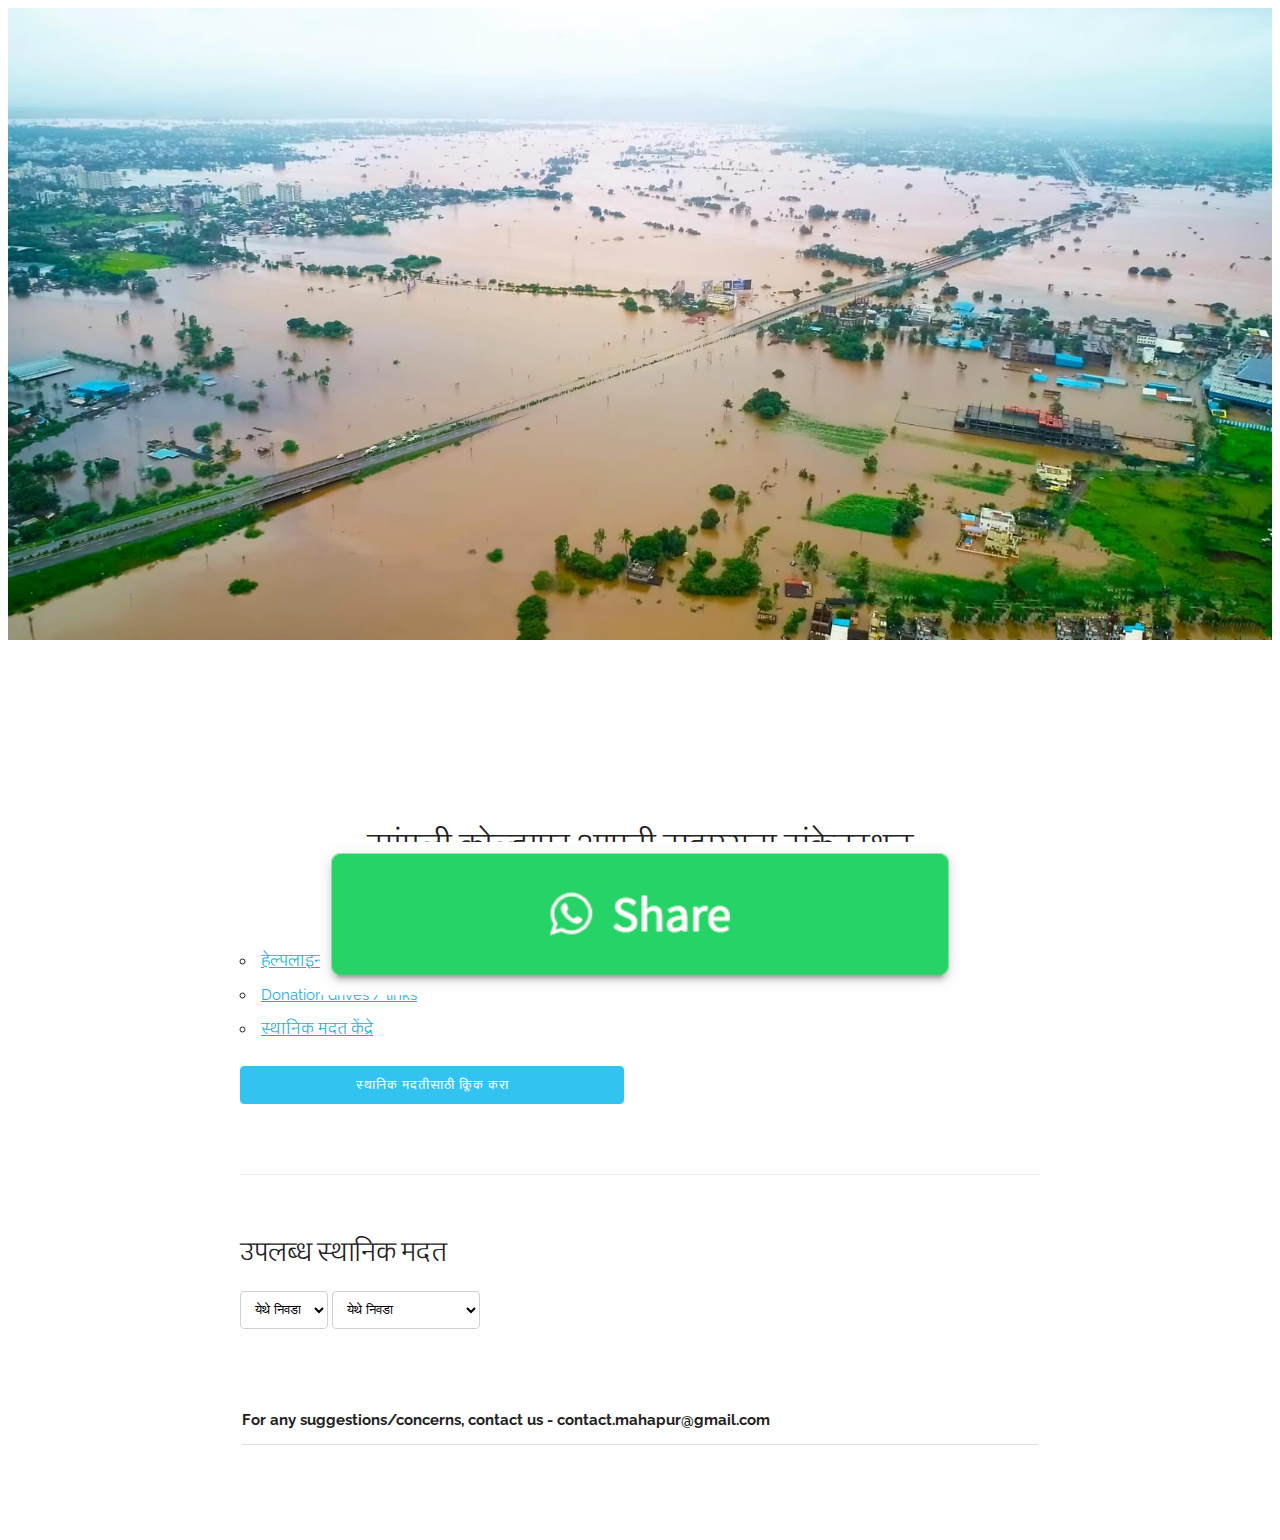
==== commit 113ffb77: "Hotfix" ====
--- a/index.html
+++ b/index.html
@@ -124,129 +124,3 @@
 
 </body>
 </html>
-<!DOCTYPE html>
-<html lang="en">
-<head>
-
-  <!-- Basic Page Needs
-  –––––––––––––––––––––––––––––––––––––––––––––––––– -->
-  <meta charset="utf-8">
-  <title>Mahapur</title>
-  <meta name="description" content="">
-  <meta name="author" content="">
-
-  <link rel="shortcut icon" type="image/png" href="images/favicon.png"/>
-
-  <!-- Mobile Specific Metas
-  –––––––––––––––––––––––––––––––––––––––––––––––––– -->
-  <meta name="viewport" content="width=device-width, initial-scale=1">
-
-  <!-- FONT
-  –––––––––––––––––––––––––––––––––––––––––––––––––– -->
-  <!-- <link href="https://fonts.googleapis.com/css?family=Raleway&display=swap" rel="stylesheet"> -->
-  <link href="https://fonts.googleapis.com/css?family=Raleway&display=swap" rel="stylesheet">
-  <link href="https://fonts.googleapis.com/css?family=Glegoo&display=swap" rel="stylesheet">
-
-  <!-- CSS
-  –––––––––––––––––––––––––––––––––––––––––––––––––– -->
-  <link rel="stylesheet" href="css/normalize.css">
-  <link rel="stylesheet" href="css/skeleton.css">
-  <link rel="stylesheet" href="css/custom.css">
-
-  <!-- Scripts
-  –––––––––––––––––––––––––––––––––––––––––––––––––– -->
-  <link rel="stylesheet" href="css/github-prettify-theme.css">
-  <script src="js/Rest.js"></script>
-  <script src="js/HelpHandler.js"></script>
-
-  <!-- Global site tag (gtag.js) - Google Analytics -->
-  <script async src="https://www.googletagmanager.com/gtag/js?id=UA-145465285-1"></script>
-  <script>
-    window.dataLayer = window.dataLayer || [];
-    function gtag(){dataLayer.push(arguments);}
-    gtag('js', new Date());
-
-    gtag('config', 'UA-145465285-1');
-  </script>
-
-</head>
-<body class="code-snippets-visible" onload="return getAndRender();">
-
-<img src="images/background.jpeg" alt="krishna flood image" width="100%">
-
-  <!-- Primary Page Layout
-  –––––––––––––––––––––––––––––––––––––––––––––––––– -->
-  <div class="container">
-    <section class="header">
-      <h4 class="title">सांगली कोल्हापूर आपत्ती सहाय्यता संकेतस्थळ</h4>
-    </section>
-
-    <div class="navbar-spacer"></div>
-
-    <!-- Lists -->
-    <div class="docs-section" id="lists">
-      <div class="row docs-example">
-        <div class="six columns">
-          <ul>
-            <li><a href="helpline.html">हेल्पलाइन</a></li>
-            <li><a href="donations.html">Donation drives / links</a></li>
-            <li><a href="localcamps.html">स्थानिक मदत केंद्रे</a></li>
-          </ul>
-          <a class="button button-primary" href="localhelp.html" style="display: block;margin-left: auto;margin-right: auto;">स्थानिक मदतीसाठी क्लिक करा</a>
-        </div>
-      </div>
-    </div>
-
-    <!-- Tables -->
-    <div class="docs-section" id="tables">
-      <h5><b>उपलब्ध स्थानिक मदत</b></h5>
-      <!-- The above form looks like this -->
-        <form id="help-form" onchange="return renderWithFilter();">
-        <div class="row">
-          <div class="twelve columns">
-            <select class="six.columns" id="city">
-              <option value="-" selected>येथे निवडा</option>
-              <option value="sangli">सांगली</option>
-              <option value="kolhapur">कोल्हापूर</option>
-            </select>
-            <select class="six.columns" id="category">
-              <option value="-" selected>येथे निवडा</option>
-              <option value="पाणी">पाणी</option>
-              <option value="औषधे">औषधे</option>
-              <option value="अन्न धान्य (खाद्य पदार्थ)">अन्न धान्य (खाद्य पदार्थ)</option>
-              <option value="कपडे">कपडे</option>
-              <option value="जनावरांसाठी खाद्य">जनावरांसाठी खाद्य</option>
-              <option value="भांडी">भांडी</option>
-              <option value="दैनंदीनी लागणार्या वस्तू">दैनंदीनी लागणार्या वस्तू</option>
-              <option value="सॅनीटरी नॅपकीन्स">सॅनीटरी नॅपकीन्स</option>
-              <option value="शालेय उपयोगी साहित्य">शालेय उपयोगी साहित्य</option>
-              <option value="सर्प मित्र">सर्प मित्र</option>
-              <option value="इतर">इतर</option>
-            </select>
-          </div>
-        </div>
-      </form>
-      <div class="docs-example">
-        <table id="table-id" class="u-full-width">
-          <tbody>
-          </tbody>
-        </table>
-        <table id="table-id" class="u-full-width">
-          <th>For any suggestions/concerns, contact us - contact.mahapur@gmail.com
-          </th>
-        </table>
-      </div>
-    </div>
-  </div>
-
-  <div class="footer">
-    <div class="row docs-example">
-      <!-- <a class="button" href="whatsapp://send?text=http://mahapur.in" data-action="share/whatsapp/share"> -->
-      <a href="whatsapp://send?text=%2A%E0%A4%B8%E0%A4%BE%E0%A4%82%E0%A4%97%E0%A4%B2%E0%A5%80%20%E0%A4%95%E0%A5%8B%E0%A4%B2%E0%A5%8D%E0%A4%B9%E0%A4%BE%E0%A4%AA%E0%A5%82%E0%A4%B0%20%E0%A4%86%E0%A4%AA%E0%A4%A4%E0%A5%8D%E0%A4%A4%E0%A5%80%20%E0%A4%B8%E0%A4%B9%E0%A4%BE%E0%A4%AF%E0%A5%8D%E0%A4%AF%E0%A4%A4%E0%A4%BE%20%E0%A4%B8%E0%A4%82%E0%A4%95%E0%A5%87%E0%A4%A4%E0%A4%B8%E0%A5%8D%E0%A4%A5%E0%A4%B3%2A%20-%20http%3A%2F%2Fwww.mahapur.in%0A%0A%E0%A4%AF%E0%A4%BE%20%E0%A4%B8%E0%A4%82%E0%A4%95%E0%A5%87%E0%A4%A4%E0%A4%B8%E0%A5%8D%E0%A4%A5%E0%A4%B3%E0%A4%BE%E0%A4%A6%E0%A5%8D%E0%A4%B5%E0%A4%BE%E0%A4%B0%E0%A5%87%20%E0%A4%96%E0%A4%BE%E0%A4%B2%E0%A5%80%E0%A4%B2%20%E0%A4%AE%E0%A4%A6%E0%A4%A4%20%E0%A4%A6%E0%A5%87%E0%A4%A4%E0%A4%BE%2F%E0%A4%98%E0%A5%87%E0%A4%A4%E0%A4%BE%20%E0%A4%AF%E0%A5%87%E0%A4%8A%20%E0%A4%B6%E0%A4%95%E0%A4%A4%E0%A5%87%20-%0A%0A%E0%A5%A7.%20%E0%A4%AA%E0%A5%81%E0%A4%B0%E0%A4%97%E0%A5%8D%E0%A4%B0%E0%A4%B8%E0%A5%8D%E0%A4%A4%E0%A4%BE%E0%A4%82%E0%A4%9A%E0%A5%8D%E0%A4%AF%E0%A4%BE%20%E0%A4%AE%E0%A4%A6%E0%A4%A4%E0%A5%80%E0%A4%B8%E0%A4%BE%E0%A4%A0%E0%A5%80%20%E0%A4%87%E0%A4%9A%E0%A5%8D%E0%A4%9B%E0%A5%82%E0%A4%95%20%E0%A4%85%E0%A4%B8%E0%A4%A3%E0%A4%BE%E0%A4%B0%E0%A5%87%20%E0%A4%B2%E0%A5%8B%E0%A4%95%20%E0%A4%A4%E0%A5%8D%E0%A4%AF%E0%A4%BE%E0%A4%82%E0%A4%A8%E0%A4%BE%20%E0%A4%B6%E0%A4%95%E0%A5%8D%E0%A4%AF%20%E0%A4%A4%E0%A5%8D%E0%A4%AF%E0%A4%BE%20%E0%A4%B8%E0%A5%8D%E0%A4%B5%E0%A4%B0%E0%A5%82%E0%A4%AA%E0%A4%BE%E0%A4%A4%E0%A5%80%E0%A4%B2%20%E0%A4%AE%E0%A4%A6%E0%A4%A4%20%E0%A4%87%E0%A4%A5%E0%A5%87%20%E0%A4%A8%E0%A5%8B%E0%A4%82%E0%A4%A6%E0%A4%B5%E0%A5%82%20%E0%A4%B6%E0%A4%95%E0%A4%A4%E0%A4%BE%E0%A4%A4%2C%20%E0%A4%89%E0%A4%A6%E0%A4%BE.%20%E0%A4%94%E0%A4%B7%E0%A4%A7%E0%A5%87%2C%20%E0%A4%95%E0%A4%AA%E0%A4%A1%E0%A5%87%2C%20%E0%A4%85%E0%A4%A8%E0%A5%8D%E0%A4%A8%20%E0%A4%A7%E0%A4%BE%E0%A4%A8%E0%A5%8D%E0%A4%AF%20%28%E0%A4%96%E0%A4%BE%E0%A4%A6%E0%A5%8D%E0%A4%AF%20%E0%A4%AA%E0%A4%A6%E0%A4%BE%E0%A4%B0%E0%A5%8D%E0%A4%A5%29%2C%20%E0%A4%9C%E0%A4%A8%E0%A4%BE%E0%A4%B5%E0%A4%B0%E0%A4%BE%E0%A4%82%E0%A4%B8%E0%A4%BE%E0%A4%A0%E0%A5%80%20%E0%A4%96%E0%A4%BE%E0%A4%A6%E0%A5%8D%E0%A4%AF%2C%20%E0%A4%AD%E0%A4%BE%E0%A4%82%E0%A4%A1%E0%A5%80%2C%20%E0%A4%A6%E0%A5%88%E0%A4%A8%E0%A4%82%E0%A4%A6%E0%A5%80%E0%A4%A8%E0%A5%80%20%E0%A4%B2%E0%A4%BE%E0%A4%97%E0%A4%A3%E0%A4%BE%E0%A4%B0%E0%A5%8D%E0%A4%AF%E0%A4%BE%20%E0%A4%B5%E0%A4%B8%E0%A5%8D%E0%A4%A4%E0%A5%82%2C%20%E0%A4%B8%E0%A5%85%E0%A4%A8%E0%A5%80%E0%A4%9F%E0%A4%B0%E0%A5%80%20%E0%A4%A8%E0%A5%85%E0%A4%AA%E0%A4%95%E0%A5%80%E0%A4%A8%E0%A5%8D%E0%A4%B8%2C%20%E0%A4%A1%E0%A4%BE%E0%A4%AF%E0%A4%AA%E0%A4%B0.%0A%E0%A5%A8.%20%E0%A4%AA%E0%A5%82%E0%A4%B0%E0%A4%BE%E0%A4%A8%E0%A5%87%20%E0%A4%AC%E0%A4%BE%E0%A4%A7%E0%A5%80%E0%A4%A4%20%E0%A4%B2%E0%A5%8B%E0%A4%95%20%E0%A4%A4%E0%A5%8D%E0%A4%AF%E0%A4%BE%E0%A4%82%E0%A4%A8%E0%A4%BE%20%E0%A4%B2%E0%A4%BE%E0%A4%97%E0%A4%A3%E0%A4%BE%E0%A4%B1%E0%A5%8D%E0%A4%AF%E0%A4%BE%20%E0%A4%97%E0%A4%B0%E0%A4%9C%E0%A5%87%E0%A4%9A%E0%A5%8D%E0%A4%AF%E0%A4%BE%20%E0%A4%B5%E0%A4%B8%E0%A5%8D%E0%A4%A4%E0%A5%82%20%E0%A4%AF%E0%A4%BE%20%E0%A4%B8%E0%A4%82%E0%A4%95%E0%A5%87%E0%A4%A4%E0%A4%B8%E0%A5%8D%E0%A4%A5%E0%A4%B3%E0%A4%BE%E0%A4%9A%E0%A5%8D%E0%A4%AF%E0%A4%BE%20%E0%A4%AE%E0%A4%BE%E0%A4%A7%E0%A5%8D%E0%A4%AF%E0%A4%AE%E0%A4%BE%E0%A4%A4%E0%A5%82%E0%A4%A8%20%E0%A4%AE%E0%A4%BF%E0%A4%B3%E0%A4%B5%E0%A5%82%20%E0%A4%B6%E0%A4%95%E0%A4%A4%E0%A4%BE%E0%A4%A4.%0A%E0%A5%A9.%20%E0%A4%AE%E0%A4%A6%E0%A4%A4%20%E0%A4%95%E0%A5%87%E0%A4%82%E0%A4%A6%E0%A5%8D%E0%A4%B0%E0%A4%BE%E0%A4%82%E0%A4%9A%E0%A5%80%20%E0%A4%AF%E0%A4%BE%E0%A4%A6%E0%A5%80%2C%20%E0%A4%AA%E0%A5%81%E0%A4%B0%E0%A4%97%E0%A5%8D%E0%A4%B0%E0%A4%B8%E0%A5%8D%E0%A4%A4%E0%A4%BE%E0%A4%82%E0%A4%B8%E0%A4%BE%E0%A4%A0%E0%A5%80%20%E0%A4%B9%E0%A5%87%E0%A4%B2%E0%A5%8D%E0%A4%AA%E0%A4%B2%E0%A4%BE%E0%A4%88%E0%A4%A8.%0A%E0%A5%AA.%20%E0%A4%B5%E0%A4%BF%E0%A4%B5%E0%A4%BF%E0%A4%A7%20%E0%A4%B6%E0%A4%B9%E0%A4%B0%E0%A4%BE%E0%A4%82%E0%A4%AE%E0%A4%A7%E0%A5%8D%E0%A4%AF%E0%A5%87%20%E0%A4%9A%E0%A4%BE%E0%A4%B2%E0%A5%82%20%E0%A4%85%E0%A4%B8%E0%A4%A3%E0%A4%BE%E0%A4%B1%E0%A5%8D%E0%A4%AF%E0%A4%BE%20%E0%A4%A6%E0%A5%87%E0%A4%A3%E0%A4%97%E0%A5%80%20%E0%A4%95%E0%A5%87%E0%A4%82%E0%A4%A6%E0%A5%8D%E0%A4%B0%E0%A4%BE%E0%A4%82%E0%A4%9A%E0%A5%80%20%E0%A4%AE%E0%A4%BE%E0%A4%B9%E0%A4%BF%E0%A4%A4%E0%A5%80.%0A%E0%A5%AB.%20%E0%A4%87%E0%A4%9A%E0%A5%8D%E0%A4%9B%E0%A5%81%E0%A4%95%E0%A4%BE%E0%A4%82%E0%A4%A8%E0%A4%BE%20Online%20%E0%A4%86%E0%A4%B0%E0%A5%8D%E0%A4%A5%E0%A4%BF%E0%A4%95%20%E0%A4%B8%E0%A4%B9%E0%A4%BE%E0%A4%AF%E0%A5%8D%E0%A4%AF%20%E0%A4%95%E0%A4%B0%E0%A4%A3%E0%A5%8D%E0%A4%AF%E0%A4%BE%E0%A4%B8%E0%A4%BE%E0%A4%A0%E0%A5%80%20%E0%A4%B2%E0%A4%BE%E0%A4%97%E0%A4%A3%E0%A4%BE%E0%A4%B1%E0%A5%8D%E0%A4%AF%E0%A4%BE%20links.%0A%0A%E0%A4%B8%E0%A4%B0%E0%A5%8D%E0%A4%B5%20%E0%A4%97%E0%A5%8B%E0%A4%B7%E0%A5%8D%E0%A4%9F%E0%A5%80%20%E0%A4%8F%E0%A4%95%E0%A4%BE%E0%A4%9A%20%E0%A4%A0%E0%A4%BF%E0%A4%95%E0%A4%BE%E0%A4%A3%E0%A5%80%20-%20http%3A%2F%2Fwww.mahapur.in" data-action="share/whatsapp/share">
-        <img width="50%" src="images/wa-logo.png" style="display: block;margin-left: auto;margin-right: auto;">
-      </a>
-    </div>
-  </div>
-
-</body>
-</html>
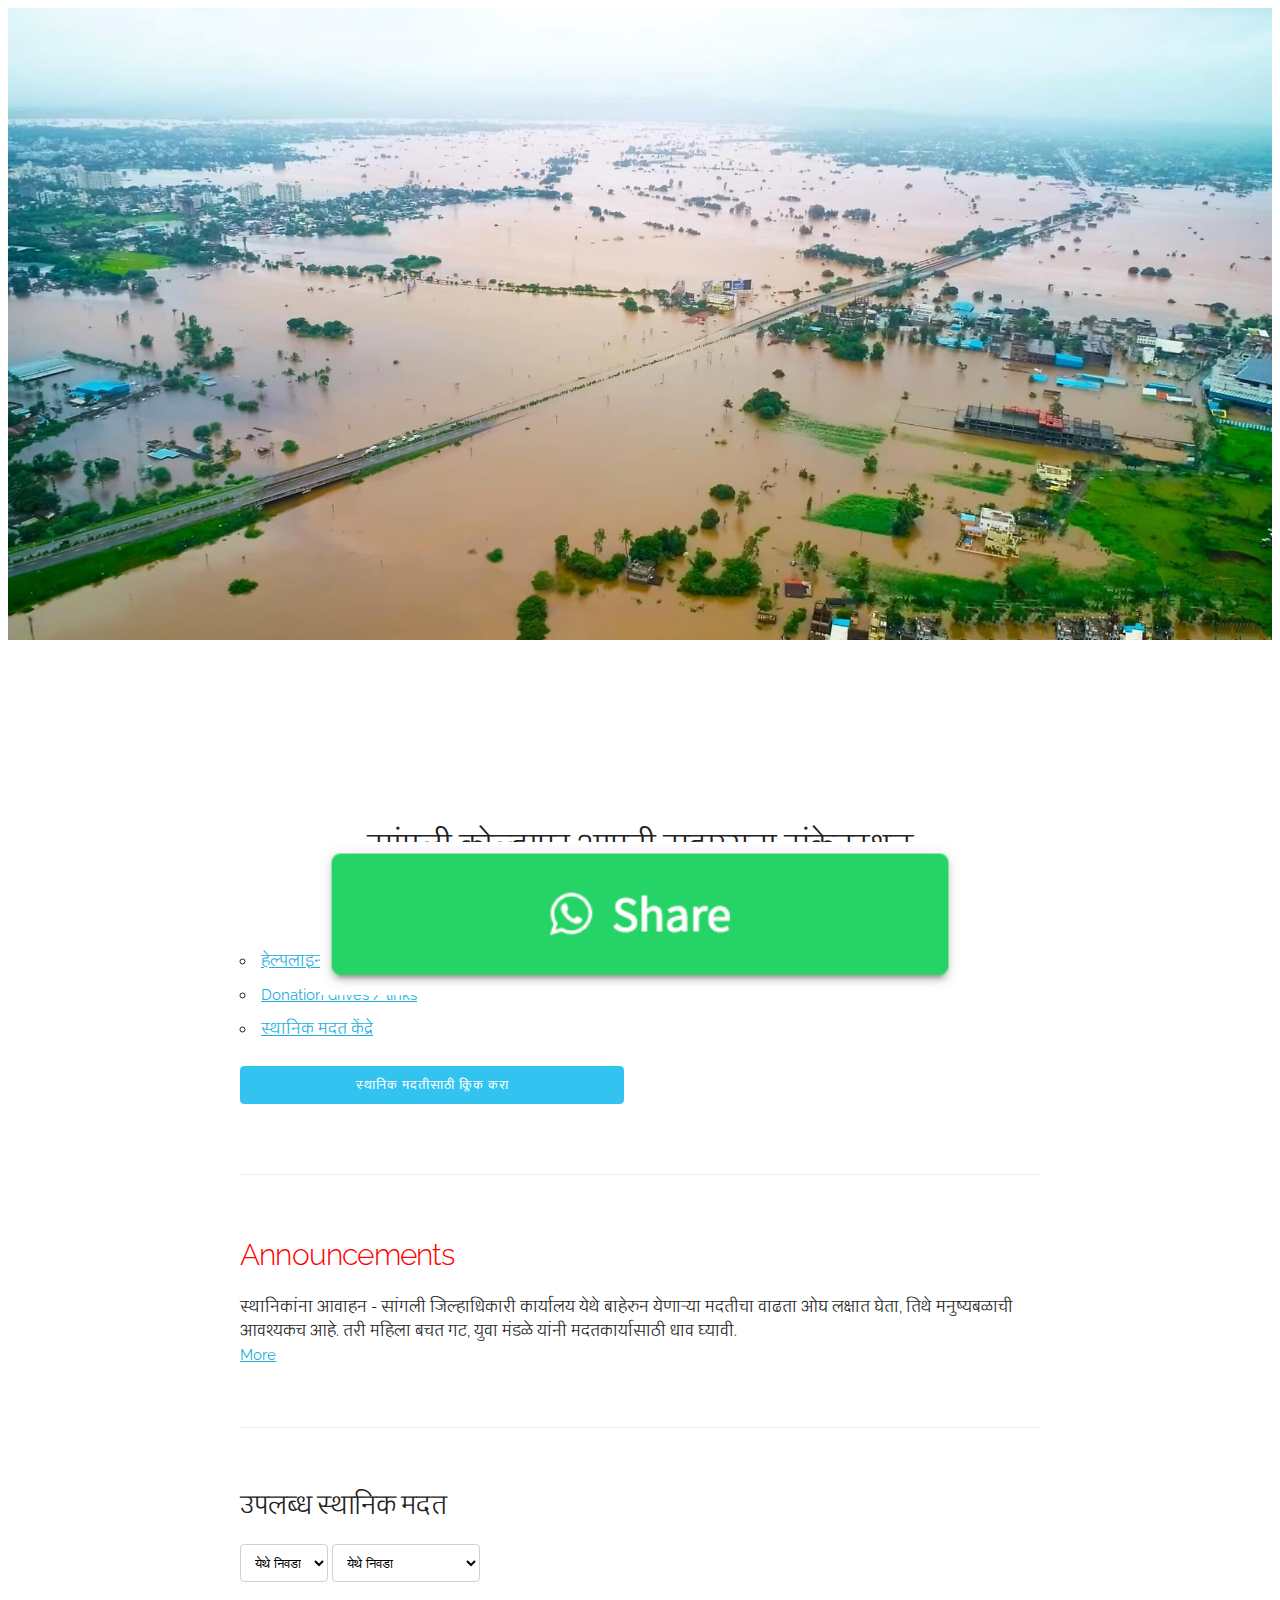
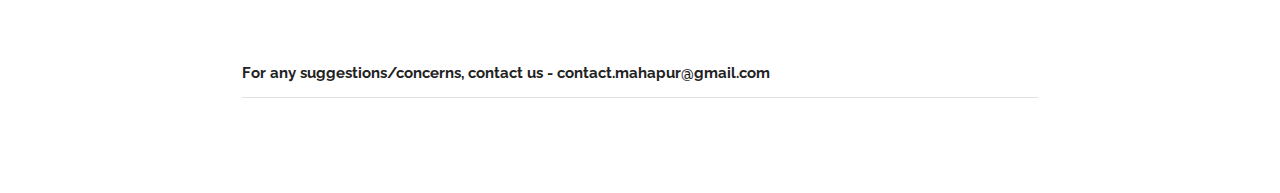
==== commit 170e6f5c: "Release version 3.0 - announcements" ====
--- a/index.html
+++ b/index.html
@@ -70,6 +70,13 @@
         </div>
       </div>
     </div>
+    <!-- Announcements -->
+    <div class="docs-section" id="tables">
+      <h4 style="color:red">Announcements</h4>
+      स्थानिकांना आवाहन - सांगली जिल्हाधिकारी कार्यालय येथे बाहेरुन येणाऱ्या मदतीचा वाढता ओघ लक्षात घेता, तिथे मनुष्यबळाची आवश्यकच आहे. तरी महिला बचत गट, युवा मंडळे यांनी मदतकार्यासाठी धाव घ्यावी.
+      <br>
+      <a href="announcements.html">More</a>
+    </div>
 
     <!-- Tables -->
     <div class="docs-section" id="tables">
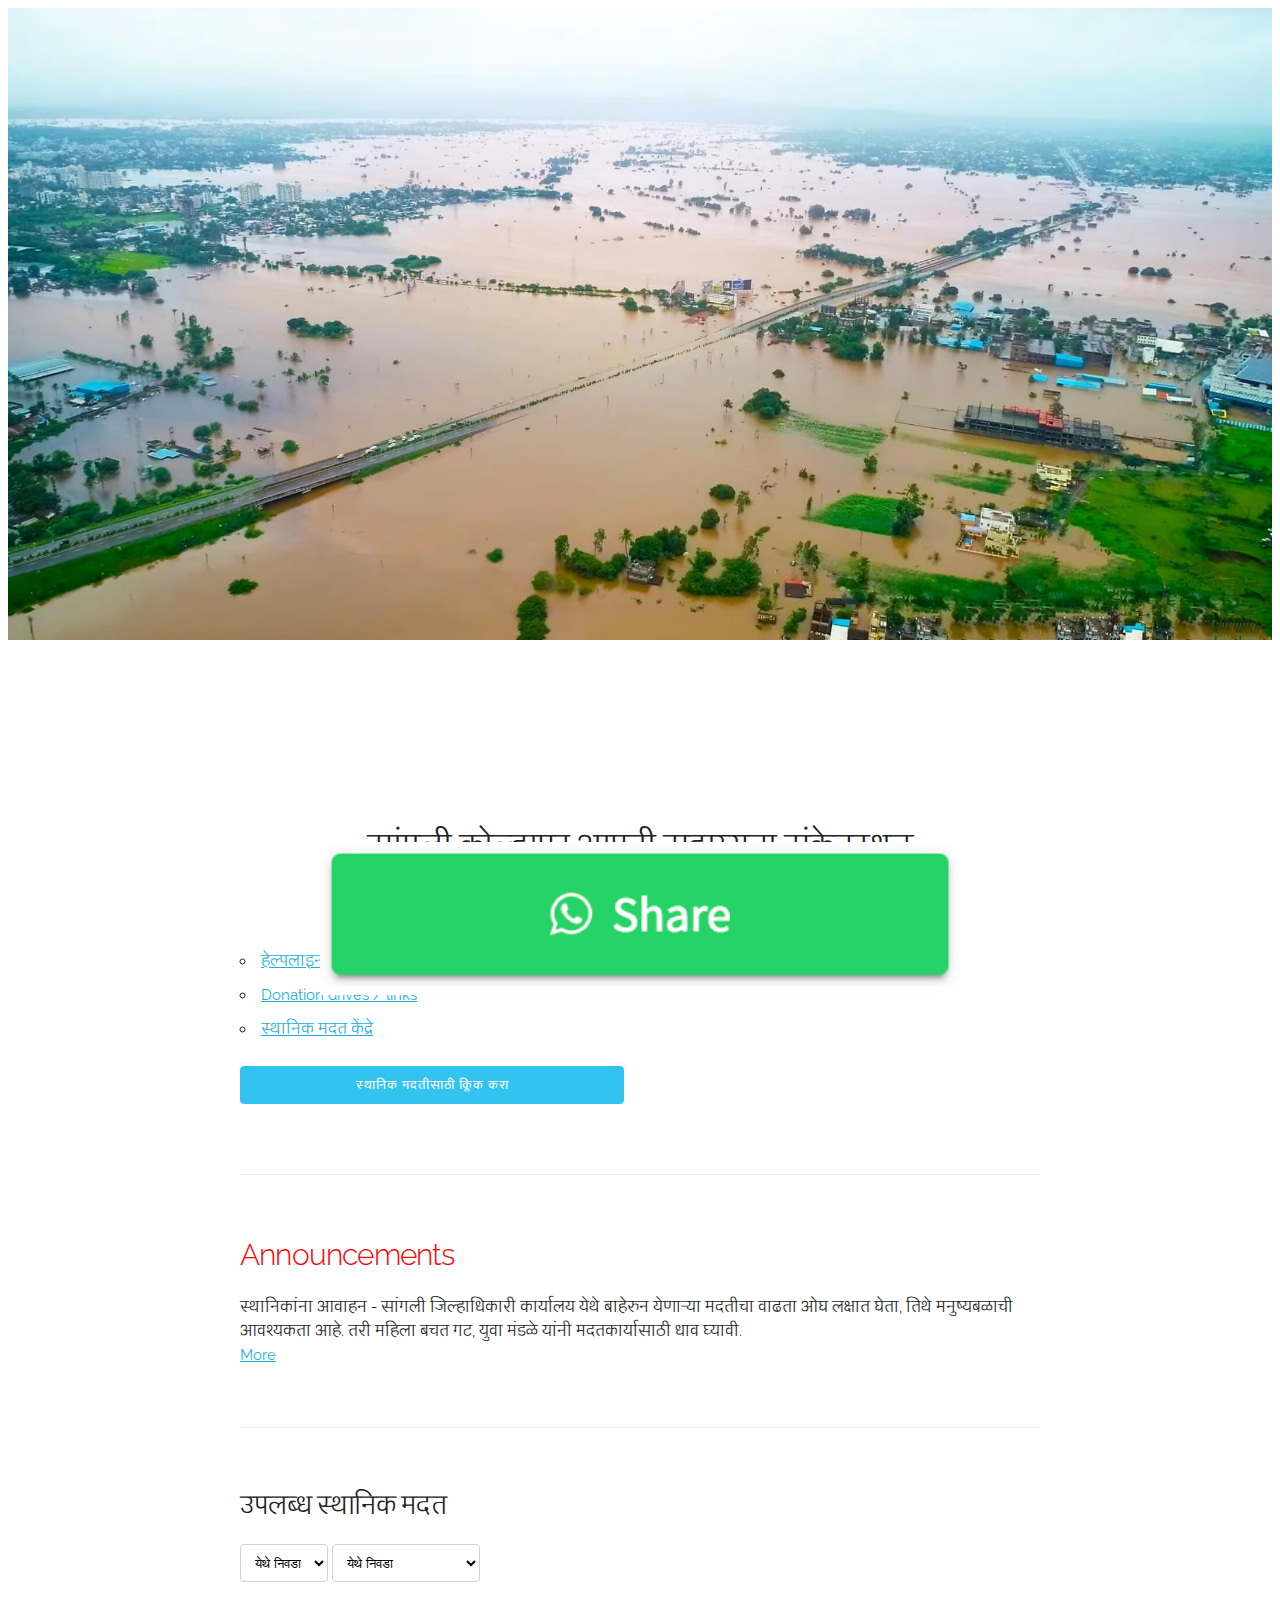
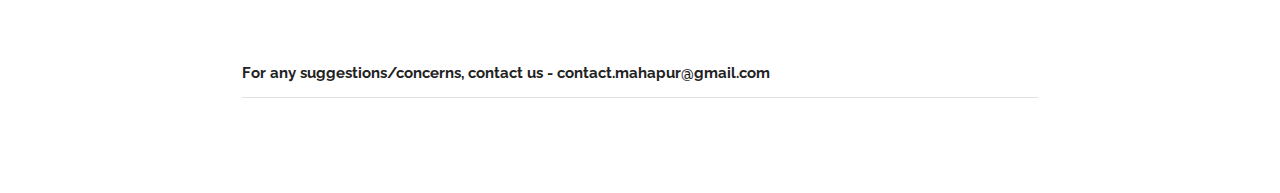
==== commit e03fc0f3: "Spellfix" ====
--- a/index.html
+++ b/index.html
@@ -73,7 +73,7 @@
     <!-- Announcements -->
     <div class="docs-section" id="tables">
       <h4 style="color:red">Announcements</h4>
-      स्थानिकांना आवाहन - सांगली जिल्हाधिकारी कार्यालय येथे बाहेरुन येणाऱ्या मदतीचा वाढता ओघ लक्षात घेता, तिथे मनुष्यबळाची आवश्यकच आहे. तरी महिला बचत गट, युवा मंडळे यांनी मदतकार्यासाठी धाव घ्यावी.
+      स्थानिकांना आवाहन - सांगली जिल्हाधिकारी कार्यालय येथे बाहेरुन येणाऱ्या मदतीचा वाढता ओघ लक्षात घेता, तिथे मनुष्यबळाची आवश्यकता आहे. तरी महिला बचत गट, युवा मंडळे यांनी मदतकार्यासाठी धाव घ्यावी.
       <br>
       <a href="announcements.html">More</a>
     </div>
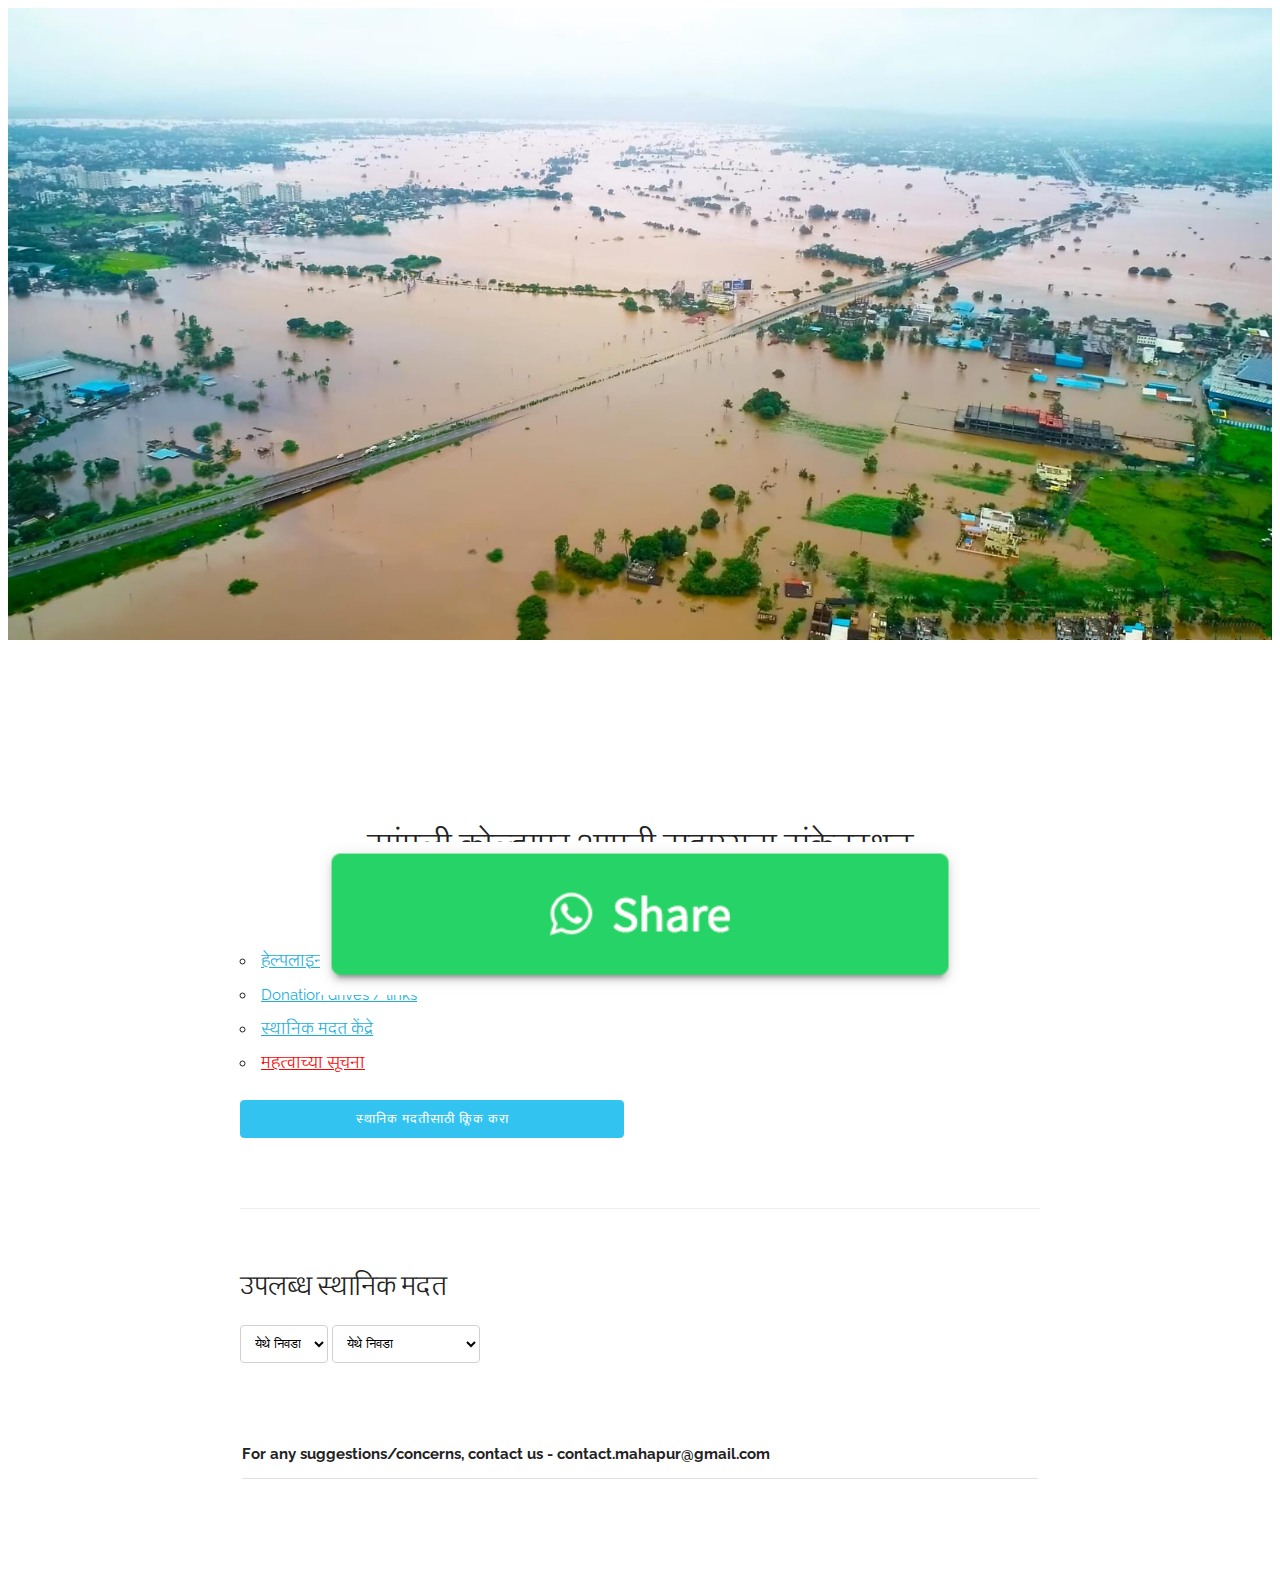
==== commit f3ab182a: "Revamp announcements" ====
--- a/index.html
+++ b/index.html
@@ -65,17 +65,11 @@
             <li><a href="helpline.html">हेल्पलाइन</a></li>
             <li><a href="donations.html">Donation drives / links</a></li>
             <li><a href="localcamps.html">स्थानिक मदत केंद्रे</a></li>
+            <li><a href="announcements.html" style="color:red">महत्वाच्या सूचना</a></li>
           </ul>
           <a class="button button-primary" href="localhelp.html" style="display: block;margin-left: auto;margin-right: auto;">स्थानिक मदतीसाठी क्लिक करा</a>
         </div>
       </div>
-    </div>
-    <!-- Announcements -->
-    <div class="docs-section" id="tables">
-      <h4 style="color:red">Announcements</h4>
-      स्थानिकांना आवाहन - सांगली जिल्हाधिकारी कार्यालय येथे बाहेरुन येणाऱ्या मदतीचा वाढता ओघ लक्षात घेता, तिथे मनुष्यबळाची आवश्यकता आहे. तरी महिला बचत गट, युवा मंडळे यांनी मदतकार्यासाठी धाव घ्यावी.
-      <br>
-      <a href="announcements.html">More</a>
     </div>
 
     <!-- Tables -->
